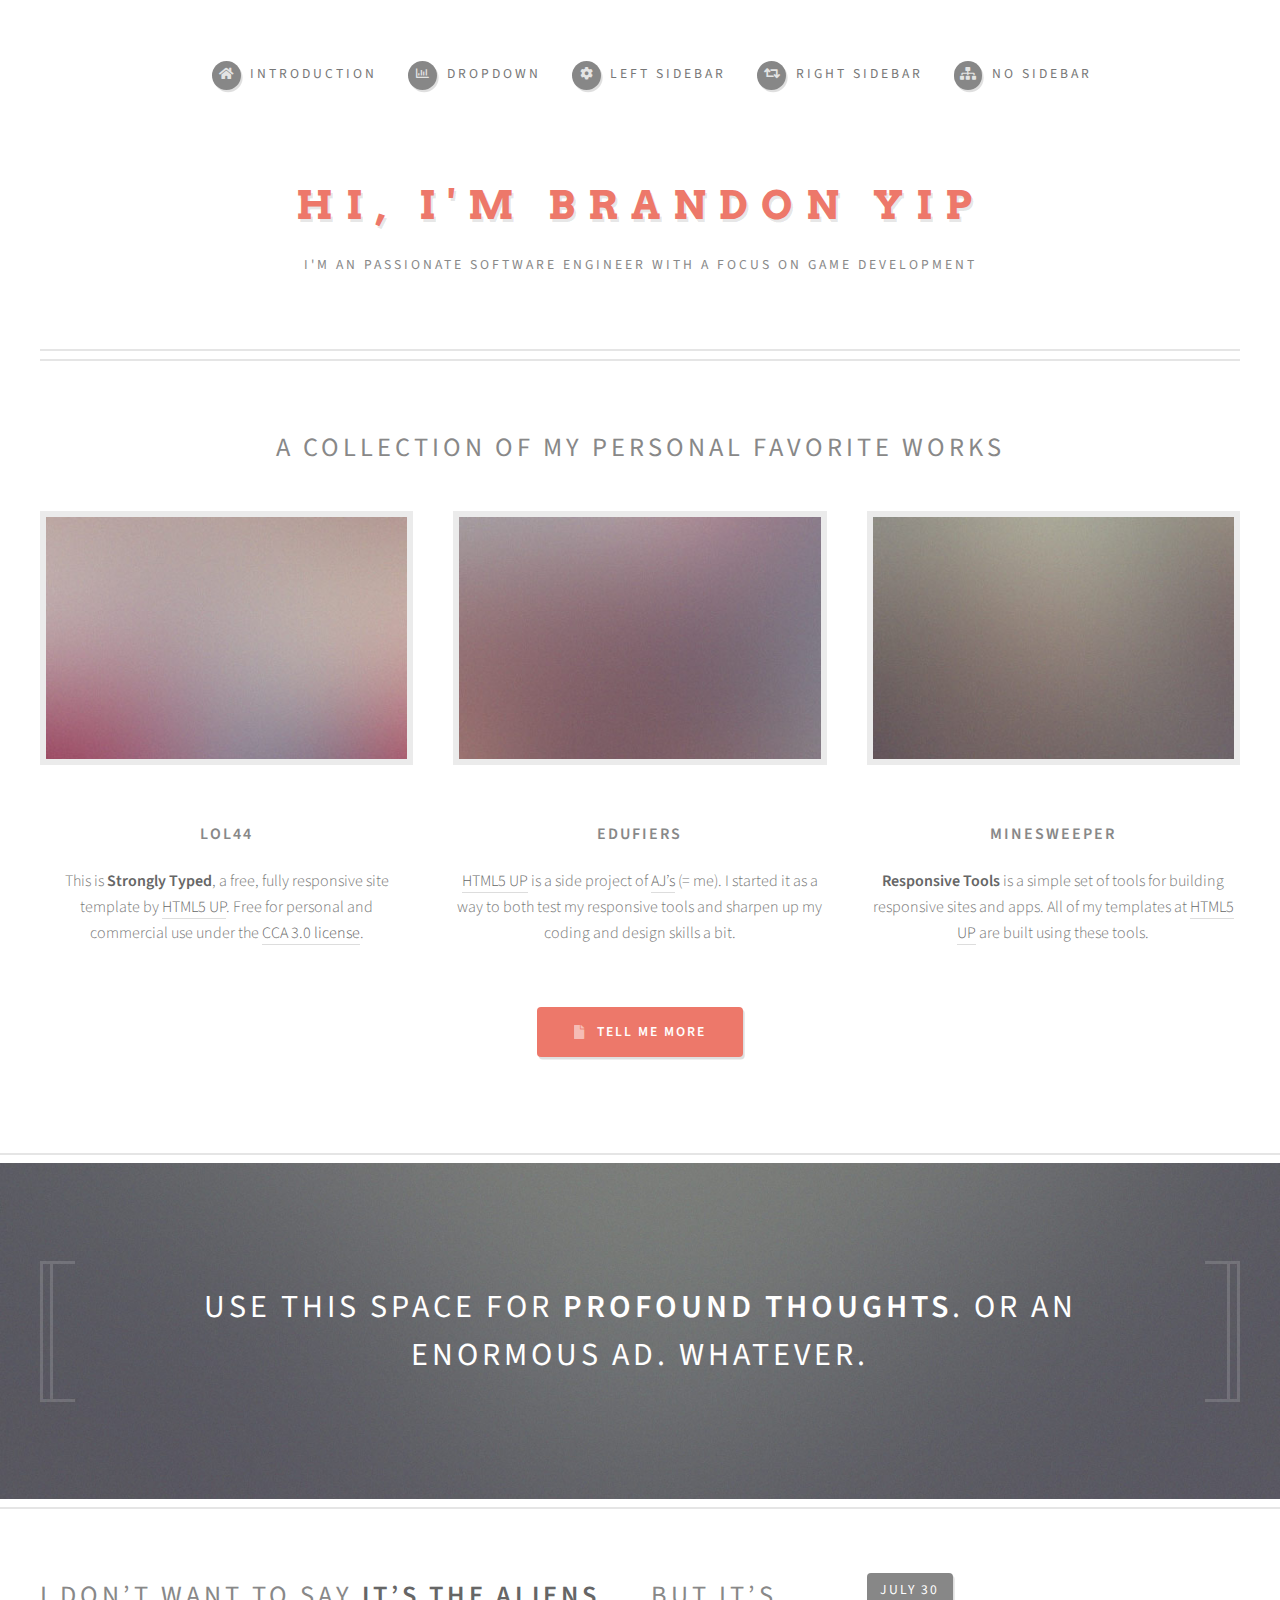
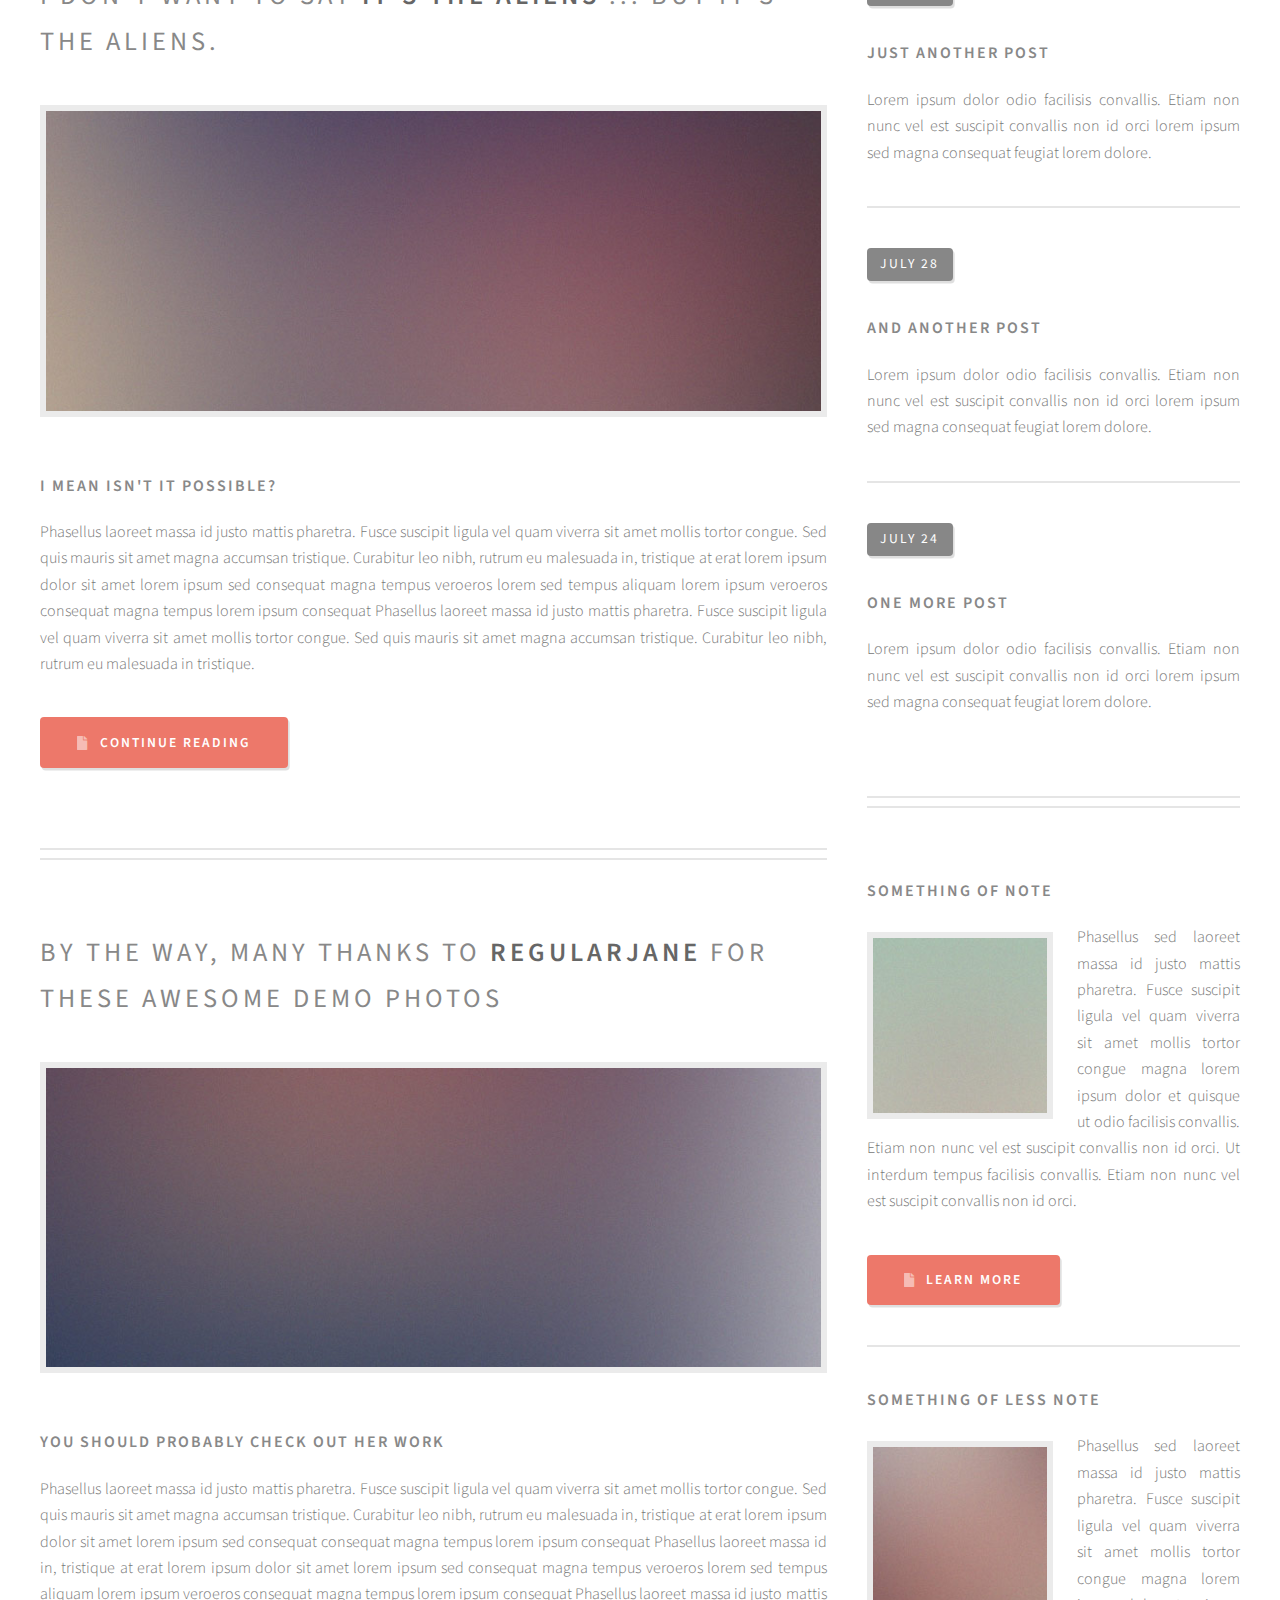
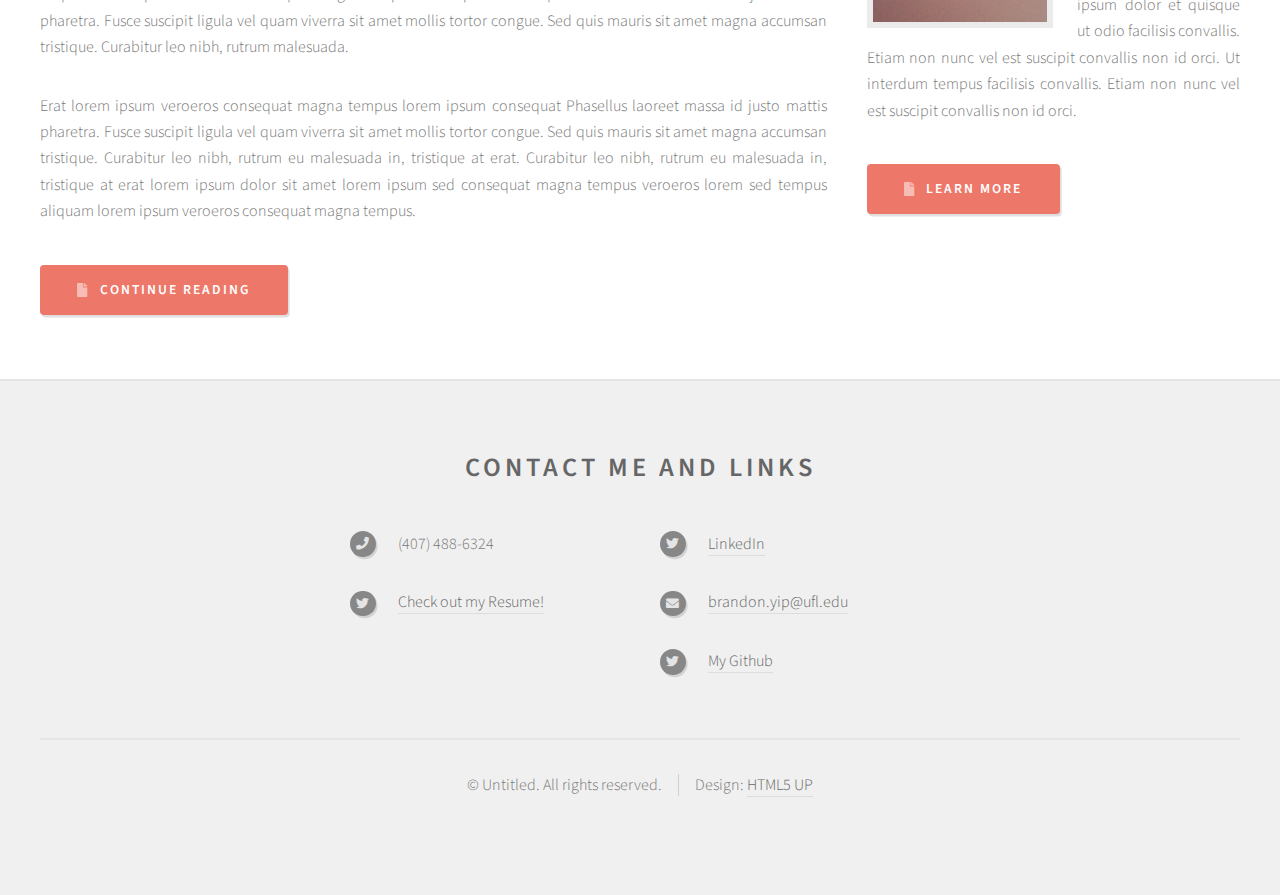
==== index.html @ b0400ced "Add files via upload" ====
<!DOCTYPE HTML>
<!--
	Strongly Typed by HTML5 UP
	html5up.net | @ajlkn
	Free for personal and commercial use under the CCA 3.0 license (html5up.net/license)
-->
<html>
	<head>
		<title>Brandon Yip Portfolio</title>
		<meta charset="utf-8" />
		<meta name="viewport" content="width=device-width, initial-scale=1, user-scalable=no" />
		<link rel="stylesheet" href="assets/css/main.css" />
	</head>
	<body class="homepage is-preload">
		<div id="page-wrapper">

			<!-- Header -->
				<section id="header">
					<div class="container">

						<!-- Logo -->
							<h1 id="logo"><a href="index.html">HI, I'm Brandon YIP</a></h1>
							<p>I'm an passionate software engineer with a focus on game development</p>

						<!-- Nav -->
							<nav id="nav">
								<ul>
									<li><a class="icon solid fa-home" href="index.html"><span>Introduction</span></a></li>
									<li>
										<a href="#" class="icon fa-chart-bar"><span>Dropdown</span></a>
										<ul>
											<li><a href="#">Lorem ipsum dolor</a></li>
											<li><a href="#">Magna phasellus</a></li>
											<li><a href="#">Etiam dolore nisl</a></li>
											<li>
												<a href="#">Phasellus consequat</a>
												<ul>
													<li><a href="#">Magna phasellus</a></li>
													<li><a href="#">Etiam dolore nisl</a></li>
													<li><a href="#">Phasellus consequat</a></li>
												</ul>
											</li>
											<li><a href="#">Veroeros feugiat</a></li>
										</ul>
									</li>
									<li><a class="icon solid fa-cog" href="left-sidebar.html"><span>Left Sidebar</span></a></li>
									<li><a class="icon solid fa-retweet" href="right-sidebar.html"><span>Right Sidebar</span></a></li>
									<li><a class="icon solid fa-sitemap" href="no-sidebar.html"><span>No Sidebar</span></a></li>
								</ul>
							</nav>

					</div>
				</section>

			<!-- Features -->
				<section id="features">
					<div class="container">
						<header>
							<h2>A collection of my personal favorite works</h2>
						</header>
						<div class="row aln-center">
							<div class="col-4 col-6-medium col-12-small">

								<!-- Feature -->
									<section>
										<a href="#" class="image featured"><img src="images/pic01.jpg" alt="" /></a>
										<header>
											<h3>LOL44</h3>
										</header>
										<p>This is <strong>Strongly Typed</strong>, a free, fully responsive site template
										by <a href="http://html5up.net">HTML5 UP</a>. Free for personal and commercial use under the
										<a href="http://html5up.net/license">CCA 3.0 license</a>.</p>
									</section>

							</div>
							<div class="col-4 col-6-medium col-12-small">

								<!-- Feature -->
									<section>
										<a href="#" class="image featured"><img src="images/pic02.jpg" alt="" /></a>
										<header>
											<h3>Edufiers</h3>
										</header>
										<p><a href="http://html5up.net">HTML5 UP</a> is a side project of <a href="http://twitter.com/ajlkn">AJ’s</a> (= me).
										I started it as a way to both test my responsive tools and sharpen up my coding
										and design skills a bit.</p>
									</section>

							</div>
							<div class="col-4 col-6-medium col-12-small">

								<!-- Feature -->
									<section>
										<a href="#" class="image featured"><img src="images/pic03.jpg" alt="" /></a>
										<header>
											<h3>Minesweeper</h3>
										</header>
										<p><strong>Responsive Tools</strong> is a simple set of tools for building responsive
										sites and apps. All of my templates at <a href="http://html5up.net">HTML5 UP</a> are built using these tools.</p>
									</section>

							</div>
							<div class="col-12">
								<ul class="actions">
									<li><a href="#" class="button icon solid fa-file">Tell Me More</a></li>
								</ul>
							</div>
						</div>
					</div>
				</section>

			<!-- Banner -->
				<section id="banner">
					<div class="container">
						<p>Use this space for <strong>profound thoughts</strong>.<br />
						Or an enormous ad. Whatever.</p>
					</div>
				</section>

			<!-- Main -->
				<section id="main">
					<div class="container">
						<div class="row">

							<!-- Content -->
								<div id="content" class="col-8 col-12-medium">

									<!-- Post -->
										<article class="box post">
											<header>
												<h2><a href="#">I don’t want to say <strong>it’s the aliens</strong> ...<br />
												but it’s the aliens.</a></h2>
											</header>
											<a href="#" class="image featured"><img src="images/pic04.jpg" alt="" /></a>
											<h3>I mean isn't it possible?</h3>
											<p>Phasellus laoreet massa id justo mattis pharetra. Fusce suscipit
											ligula vel quam viverra sit amet mollis tortor congue. Sed quis mauris
											sit amet magna accumsan tristique. Curabitur leo nibh, rutrum eu malesuada
											in, tristique at erat lorem ipsum dolor sit amet lorem ipsum sed consequat
											magna tempus veroeros lorem sed tempus aliquam lorem ipsum veroeros
											consequat magna tempus lorem ipsum consequat Phasellus laoreet massa id
											justo mattis pharetra. Fusce suscipit ligula vel quam viverra sit amet
											mollis tortor congue. Sed quis mauris sit amet magna accumsan tristique.
											Curabitur leo nibh, rutrum eu malesuada in tristique.</p>
											<ul class="actions">
												<li><a href="#" class="button icon solid fa-file">Continue Reading</a></li>
											</ul>
										</article>

									<!-- Post -->
										<article class="box post">
											<header>
												<h2><a href="#">By the way, many thanks to <strong>regularjane</strong>
												for these awesome demo photos</a></h2>
											</header>
											<a href="#" class="image featured"><img src="images/pic05.jpg" alt="" /></a>
											<h3>You should probably check out her work</h3>
											<p>Phasellus laoreet massa id justo mattis pharetra. Fusce suscipit
											ligula vel quam viverra sit amet mollis tortor congue. Sed quis mauris
											sit amet magna accumsan tristique. Curabitur leo nibh, rutrum eu malesuada
											in, tristique at erat lorem ipsum dolor sit amet lorem ipsum sed consequat
											consequat magna tempus lorem ipsum consequat Phasellus laoreet massa id
											in, tristique at erat lorem ipsum dolor sit amet lorem ipsum sed consequat
											magna tempus veroeros lorem sed tempus aliquam lorem ipsum veroeros
											consequat magna tempus lorem ipsum consequat Phasellus laoreet massa id
											justo mattis pharetra. Fusce suscipit ligula vel quam viverra sit amet
											mollis tortor congue. Sed quis mauris sit amet magna accumsan tristique.
											Curabitur leo nibh, rutrum malesuada.</p>
											<p>Erat lorem ipsum veroeros consequat magna tempus lorem ipsum consequat
											Phasellus laoreet massa id justo mattis pharetra. Fusce suscipit ligula
											vel quam viverra sit amet mollis tortor congue. Sed quis mauris sit amet
											magna accumsan tristique. Curabitur leo nibh, rutrum eu malesuada in,
											tristique at erat. Curabitur leo nibh, rutrum eu malesuada in, tristique
											at erat lorem ipsum dolor sit amet lorem ipsum sed consequat magna
											tempus veroeros lorem sed tempus aliquam lorem ipsum veroeros consequat
											magna tempus.</p>
											<ul class="actions">
												<li><a href="#" class="button icon solid fa-file">Continue Reading</a></li>
											</ul>
										</article>

								</div>

							<!-- Sidebar -->
								<div id="sidebar" class="col-4 col-12-medium">

									<!-- Excerpts -->
										<section>
											<ul class="divided">
												<li>

													<!-- Excerpt -->
														<article class="box excerpt">
															<header>
																<span class="date">July 30</span>
																<h3><a href="#">Just another post</a></h3>
															</header>
															<p>Lorem ipsum dolor odio facilisis convallis. Etiam non nunc vel est
															suscipit convallis non id orci lorem ipsum sed magna consequat feugiat lorem dolore.</p>
														</article>

												</li>
												<li>

													<!-- Excerpt -->
														<article class="box excerpt">
															<header>
																<span class="date">July 28</span>
																<h3><a href="#">And another post</a></h3>
															</header>
															<p>Lorem ipsum dolor odio facilisis convallis. Etiam non nunc vel est
															suscipit convallis non id orci lorem ipsum sed magna consequat feugiat lorem dolore.</p>
														</article>

												</li>
												<li>

													<!-- Excerpt -->
														<article class="box excerpt">
															<header>
																<span class="date">July 24</span>
																<h3><a href="#">One more post</a></h3>
															</header>
															<p>Lorem ipsum dolor odio facilisis convallis. Etiam non nunc vel est
															suscipit convallis non id orci lorem ipsum sed magna consequat feugiat lorem dolore.</p>
														</article>

												</li>
											</ul>
										</section>

									<!-- Highlights -->
										<section>
											<ul class="divided">
												<li>

													<!-- Highlight -->
														<article class="box highlight">
															<header>
																<h3><a href="#">Something of note</a></h3>
															</header>
															<a href="#" class="image left"><img src="images/pic06.jpg" alt="" /></a>
															<p>Phasellus sed laoreet massa id justo mattis pharetra. Fusce suscipit ligula vel quam
															viverra sit amet mollis tortor congue magna lorem ipsum dolor et quisque ut odio facilisis
															convallis. Etiam non nunc vel est suscipit convallis non id orci. Ut interdum tempus
															facilisis convallis. Etiam non nunc vel est suscipit convallis non id orci.</p>
															<ul class="actions">
																<li><a href="#" class="button icon solid fa-file">Learn More</a></li>
															</ul>
														</article>

												</li>
												<li>

													<!-- Highlight -->
														<article class="box highlight">
															<header>
																<h3><a href="#">Something of less note</a></h3>
															</header>
															<a href="#" class="image left"><img src="images/pic07.jpg" alt="" /></a>
															<p>Phasellus sed laoreet massa id justo mattis pharetra. Fusce suscipit ligula vel quam
															viverra sit amet mollis tortor congue magna lorem ipsum dolor et quisque ut odio facilisis
															convallis. Etiam non nunc vel est suscipit convallis non id orci. Ut interdum tempus
															facilisis convallis. Etiam non nunc vel est suscipit convallis non id orci.</p>
															<ul class="actions">
																<li><a href="#" class="button icon solid fa-file">Learn More</a></li>
															</ul>
														</article>

												</li>
											</ul>
										</section>

								</div>

						</div>
					</div>
				</section>

			<!-- Footer -->
				<section id="footer">
					<div class="container">
						<header>
							<h2><strong> Contact Me and Links</strong></h2>
						</header>
						
						<div class="row">	
							<div class="col-6 col-12-medium">
								<section>				
									<div class="row">
										<div class="col-6 col-12-small">
											<ul class="icons">
												
												<li class="icon solid fa-phone">
													(407) 488-6324
												</li>
												<li class="icon brands fa-twitter">
													<a href="https://github.com/Brandon-Yip2">Check out my Resume!</a>
												</li>
											</ul>
										</div>
										<div class="col-6 col-12-small">
											<ul class="icons">
												<li class="icon brands fa-twitter">
													<a href="https://www.linkedin.com/in/brandon-yip-b48829103/">LinkedIn</a>
												</li>
												<li class="icon solid fa-envelope">
													<a href="brandon.yip@ufl.edu">brandon.yip@ufl.edu</a>
												</li>
												<li class="icon brands fa-twitter">
													<a href="https://github.com/Brandon-Yip2">My Github</a>
												</li>
											</ul>
										</div>
									</div>
								</section>
							</div>
						</div>
					</div>
					<div id="copyright" class="container">
						<ul class="links">
							<li>&copy; Untitled. All rights reserved.</li><li>Design: <a href="http://html5up.net">HTML5 UP</a></li>
						</ul>
					</div>
				</section>

		</div>

		<!-- Scripts -->
			<script src="assets/js/jquery.min.js"></script>
			<script src="assets/js/jquery.dropotron.min.js"></script>
			<script src="assets/js/browser.min.js"></script>
			<script src="assets/js/breakpoints.min.js"></script>
			<script src="assets/js/util.js"></script>
			<script src="assets/js/main.js"></script>

	</body>
</html>
---- assets/css/main.css ----
@import url("fontawesome-all.min.css");
@import url("https://fonts.googleapis.com/css?family=Source+Sans+Pro:300,400,600|Arvo:700");

/*
	Strongly Typed by HTML5 UP
	html5up.net | @ajlkn
	Free for personal and commercial use under the CCA 3.0 license (html5up.net/license)
*/

html, body, div, span, applet, object,
iframe, h1, h2, h3, h4, h5, h6, p, blockquote,
pre, a, abbr, acronym, address, big, cite,
code, del, dfn, em, img, ins, kbd, q, s, samp,
small, strike, strong, sub, sup, tt, var, b,
u, i, center, dl, dt, dd, ol, ul, li, fieldset,
form, label, legend, table, caption, tbody,
tfoot, thead, tr, th, td, article, aside,
canvas, details, embed, figure, figcaption,
footer, header, hgroup, menu, nav, output, ruby,
section, summary, time, mark, audio, video {
	margin: 0;
	padding: 0;
	border: 0;
	font-size: 100%;
	font: inherit;
	vertical-align: baseline;}

article, aside, details, figcaption, figure,
footer, header, hgroup, menu, nav, section {
	display: block;}

body {
	line-height: 1;
}

ol, ul {
	list-style: none;
}

blockquote, q {
	quotes: none;
}

	blockquote:before, blockquote:after, q:before, q:after {
		content: '';
		content: none;
	}

table {
	border-collapse: collapse;
	border-spacing: 0;
}

body {
	-webkit-text-size-adjust: none;
}

mark {
	background-color: transparent;
	color: inherit;
}

input::-moz-focus-inner {
	border: 0;
	padding: 0;
}

input, select, textarea {
	-moz-appearance: none;
	-webkit-appearance: none;
	-ms-appearance: none;
	appearance: none;
}

/* Basic */

	html {
		box-sizing: border-box;
	}

	*, *:before, *:after {
		box-sizing: inherit;
	}

	body {
		background: #f0f0f0;
	}

		body.is-preload *, body.is-preload *:before, body.is-preload *:after {
			-moz-animation: none !important;
			-webkit-animation: none !important;
			-ms-animation: none !important;
			animation: none !important;
			-moz-transition: none !important;
			-webkit-transition: none !important;
			-ms-transition: none !important;
			transition: none !important;
		}

	body, input, textarea, select {
		font-family: 'Source Sans Pro';
		font-weight: 300;
		color: #777;
		line-height: 1.65em;
		font-size: 15pt;
	}

	h1, h2, h3, h4, h5, h6 {
		font-weight: 600;
		text-transform: uppercase;
		color: #888;
	}

	h1 a, h2 a, h3 a, h4 a, h5 a, h6 a {
		color: inherit;
		text-decoration: none;
		border: 0;
	}

	h2 {
		font-size: 1.65em;
		font-weight: 400;
		letter-spacing: 4px;
		margin: 0 0 1.5em 0;
		line-height: 1.75em;
	}

	h3 {
		font-size: 1em;
		letter-spacing: 2px;
		margin: 0 0 1.25em 0;
	}

	a {
		-moz-transition: color 0.25s ease-in-out, border-bottom-color 0.25s ease-in-out;
		-webkit-transition: color 0.25s ease-in-out, border-bottom-color 0.25s ease-in-out;
		-ms-transition: color 0.25s ease-in-out, border-bottom-color 0.25s ease-in-out;
		transition: color 0.25s ease-in-out, border-bottom-color 0.25s ease-in-out;
		color: #666;
		text-decoration: none;
		border-bottom: solid 1px #ddd;
	}

		a strong {
			-moz-transition: color 0.25s ease-in-out, border-bottom-color 0.25s ease-in-out;
			-webkit-transition: color 0.25s ease-in-out, border-bottom-color 0.25s ease-in-out;
			-ms-transition: color 0.25s ease-in-out, border-bottom-color 0.25s ease-in-out;
			transition: color 0.25s ease-in-out, border-bottom-color 0.25s ease-in-out;
		}

		a:hover {
			color: #ed786a;
			border-bottom-color: rgba(255, 255, 255, 0);
		}

			a:hover strong {
				color: #ed786a;
			}

	strong, b {
		font-weight: 600;
		color: #666;
	}

	em, i {
		font-style: italic;
	}

	sub {
		position: relative;
		top: 0.5em;
		font-size: 0.8em;
	}

	sup {
		position: relative;
		top: -0.5em;
		font-size: 0.8em;
	}

	hr {
		border: 0;
		border-top: solid 1px #ddd;
	}

	blockquote {
		border-left: solid 0.5em #ddd;
		padding: 1em 0 1em 2em;
		font-style: italic;
	}

	p {
		text-align: justify;
		margin-bottom: 2em;
	}

	ul, ol, dl, table, blockquote {
		margin-bottom: 2em;
	}

	br.clear {
		clear: both;
	}

/* Container */

	.container {
		margin: 0 auto;
		max-width: 100%;
		width: 70em;
	}

		@media screen and (max-width: 1680px) {

			.container {
				width: 68em;
			}

		}

		@media screen and (max-width: 1280px) {

			.container {
				width: calc(100% - 80px);
			}

		}

		@media screen and (max-width: 980px) {

			.container {
				width: calc(100% - 100px);
			}

		}

		@media screen and (max-width: 736px) {

			.container {
				width: calc(100% - 40px);
			}

		}

/* Row */

	.row {
		display: flex;
		flex-wrap: wrap;
		box-sizing: border-box;
		align-items: stretch;
		
	}

		.row > * {
			box-sizing: border-box;
		}

		.row.gtr-uniform > * > :last-child {
			margin-bottom: 0;
		}

		.row.aln-left {
			justify-content: flex-start;
		}

		.row.aln-center {
			justify-content: center;
		}

		.row.aln-right {
			justify-content: flex-end;
		}

		.row.aln-top {
			align-items: flex-start;
		}

		.row.aln-middle {
			align-items: center;
		}

		.row.aln-bottom {
			align-items: flex-end;
		}

		.row > .imp {
			order: -1;
		}

		.row > .col-1 {
			width: 8.33333%;
		}

		.row > .off-1 {
			margin-left: 8.33333%;
		}

		.row > .col-2 {
			width: 16.66667%;
		}

		.row > .off-2 {
			margin-left: 16.66667%;
		}

		.row > .col-3 {
			width: 25%;
		}

		.row > .off-3 {
			margin-left: 25%;
		}

		.row > .col-4 {
			width: 33.33333%;
		}

		.row > .off-4 {
			margin-left: 33.33333%;
		}

		.row > .col-5 {
			width: 41.66667%;
		}

		.row > .off-5 {
			margin-left: 41.66667%;
		}

		.row > .col-6 {
			width: 50%;
			margin: 0 auto;
		}

		.row > .off-6 {
			margin-left: 50%;
		}

		.row > .col-7 {
			width: 58.33333%;
		}

		.row > .off-7 {
			margin-left: 58.33333%;
		}

		.row > .col-8 {
			width: 66.66667%;
		}

		.row > .off-8 {
			margin-left: 66.66667%;
		}

		.row > .col-9 {
			width: 75%;
		}

		.row > .off-9 {
			margin-left: 75%;
		}

		.row > .col-10 {
			width: 83.33333%;
		}

		.row > .off-10 {
			margin-left: 83.33333%;
		}

		.row > .col-11 {
			width: 91.66667%;
		}

		.row > .off-11 {
			margin-left: 91.66667%;
		}

		.row > .col-12 {
			width: 100%;
		}

		.row > .off-12 {
			margin-left: 100%;
		}

		.row.gtr-0 {
			margin-top: 0px;
			margin-left: 0px;
		}

			.row.gtr-0 > * {
				padding: 0px 0 0 0px;
			}

			.row.gtr-0.gtr-uniform {
				margin-top: 0px;
			}

				.row.gtr-0.gtr-uniform > * {
					padding-top: 0px;
				}

		.row.gtr-25 {
			margin-top: -12.5px;
			margin-left: -12.5px;
		}

			.row.gtr-25 > * {
				padding: 12.5px 0 0 12.5px;
			}

			.row.gtr-25.gtr-uniform {
				margin-top: -12.5px;
			}

				.row.gtr-25.gtr-uniform > * {
					padding-top: 12.5px;
				}

		.row.gtr-50 {
			margin-top: -25px;
			margin-left: -25px;
		}

			.row.gtr-50 > * {
				padding: 25px 0 0 25px;
			}

			.row.gtr-50.gtr-uniform {
				margin-top: -25px;
			}

				.row.gtr-50.gtr-uniform > * {
					padding-top: 25px;
				}

		.row {
			margin-top: -50px;
			margin-left: -50px;
		}

			.row > * {
				padding: 50px 0 0 50px;
			}

			.row.gtr-uniform {
				margin-top: -50px;
			}

				.row.gtr-uniform > * {
					padding-top: 50px;
				}

		.row.gtr-150 {
			margin-top: -75px;
			margin-left: -75px;
		}

			.row.gtr-150 > * {
				padding: 75px 0 0 75px;
			}

			.row.gtr-150.gtr-uniform {
				margin-top: -75px;
			}

				.row.gtr-150.gtr-uniform > * {
					padding-top: 75px;
				}

		.row.gtr-200 {
			margin-top: -100px;
			margin-left: -100px;
		}

			.row.gtr-200 > * {
				padding: 100px 0 0 100px;
			}

			.row.gtr-200.gtr-uniform {
				margin-top: -100px;
			}

				.row.gtr-200.gtr-uniform > * {
					padding-top: 100px;
				}

		@media screen and (max-width: 1680px) {

			.row {
				display: flex;
				flex-wrap: wrap;
				box-sizing: border-box;
				align-items: stretch;
			}

				.row > * {
					box-sizing: border-box;
				}

				.row.gtr-uniform > * > :last-child {
					margin-bottom: 0;
				}

				.row.aln-left {
					justify-content: flex-start;
				}

				.row.aln-center {
					justify-content: center;
				}

				.row.aln-right {
					justify-content: flex-end;
				}

				.row.aln-top {
					align-items: flex-start;
				}

				.row.aln-middle {
					align-items: center;
				}

				.row.aln-bottom {
					align-items: flex-end;
				}

				.row > .imp-xlarge {
					order: -1;
				}

				.row > .col-1-xlarge {
					width: 8.33333%;
				}

				.row > .off-1-xlarge {
					margin-left: 8.33333%;
				}

				.row > .col-2-xlarge {
					width: 16.66667%;
				}

				.row > .off-2-xlarge {
					margin-left: 16.66667%;
				}

				.row > .col-3-xlarge {
					width: 25%;
				}

				.row > .off-3-xlarge {
					margin-left: 25%;
				}

				.row > .col-4-xlarge {
					width: 33.33333%;
				}

				.row > .off-4-xlarge {
					margin-left: 33.33333%;
				}

				.row > .col-5-xlarge {
					width: 41.66667%;
				}

				.row > .off-5-xlarge {
					margin-left: 41.66667%;
				}

				.row > .col-6-xlarge {
					width: 50%;
				}

				.row > .off-6-xlarge {
					margin-left: 50%;
				}

				.row > .col-7-xlarge {
					width: 58.33333%;
				}

				.row > .off-7-xlarge {
					margin-left: 58.33333%;
				}

				.row > .col-8-xlarge {
					width: 66.66667%;
				}

				.row > .off-8-xlarge {
					margin-left: 66.66667%;
				}

				.row > .col-9-xlarge {
					width: 75%;
				}

				.row > .off-9-xlarge {
					margin-left: 75%;
				}

				.row > .col-10-xlarge {
					width: 83.33333%;
				}

				.row > .off-10-xlarge {
					margin-left: 83.33333%;
				}

				.row > .col-11-xlarge {
					width: 91.66667%;
				}

				.row > .off-11-xlarge {
					margin-left: 91.66667%;
				}

				.row > .col-12-xlarge {
					width: 100%;
				}

				.row > .off-12-xlarge {
					margin-left: 100%;
				}

				.row.gtr-0 {
					margin-top: 0px;
					margin-left: 0px;
				}

					.row.gtr-0 > * {
						padding: 0px 0 0 0px;
					}

					.row.gtr-0.gtr-uniform {
						margin-top: 0px;
					}

						.row.gtr-0.gtr-uniform > * {
							padding-top: 0px;
						}

				.row.gtr-25 {
					margin-top: -12.5px;
					margin-left: -12.5px;
				}

					.row.gtr-25 > * {
						padding: 12.5px 0 0 12.5px;
					}

					.row.gtr-25.gtr-uniform {
						margin-top: -12.5px;
					}

						.row.gtr-25.gtr-uniform > * {
							padding-top: 12.5px;
						}

				.row.gtr-50 {
					margin-top: -25px;
					margin-left: -25px;
				}

					.row.gtr-50 > * {
						padding: 25px 0 0 25px;
					}

					.row.gtr-50.gtr-uniform {
						margin-top: -25px;
					}

						.row.gtr-50.gtr-uniform > * {
							padding-top: 25px;
						}

				.row {
					margin-top: -50px;
					margin-left: -50px;
				}

					.row > * {
						padding: 50px 0 0 50px;
					}

					.row.gtr-uniform {
						margin-top: -50px;
					}

						.row.gtr-uniform > * {
							padding-top: 50px;
						}

				.row.gtr-150 {
					margin-top: -75px;
					margin-left: -75px;
				}

					.row.gtr-150 > * {
						padding: 75px 0 0 75px;
					}

					.row.gtr-150.gtr-uniform {
						margin-top: -75px;
					}

						.row.gtr-150.gtr-uniform > * {
							padding-top: 75px;
						}

				.row.gtr-200 {
					margin-top: -100px;
					margin-left: -100px;
				}

					.row.gtr-200 > * {
						padding: 100px 0 0 100px;
					}

					.row.gtr-200.gtr-uniform {
						margin-top: -100px;
					}

						.row.gtr-200.gtr-uniform > * {
							padding-top: 100px;
						}

		}

		@media screen and (max-width: 1280px) {

			.row {
				display: flex;
				flex-wrap: wrap;
				box-sizing: border-box;
				align-items: stretch;
			}

				.row > * {
					box-sizing: border-box;
				}

				.row.gtr-uniform > * > :last-child {
					margin-bottom: 0;
				}

				.row.aln-left {
					justify-content: flex-start;
				}

				.row.aln-center {
					justify-content: center;
				}

				.row.aln-right {
					justify-content: flex-end;
				}

				.row.aln-top {
					align-items: flex-start;
				}

				.row.aln-middle {
					align-items: center;
				}

				.row.aln-bottom {
					align-items: flex-end;
				}

				.row > .imp-large {
					order: -1;
				}

				.row > .col-1-large {
					width: 8.33333%;
				}

				.row > .off-1-large {
					margin-left: 8.33333%;
				}

				.row > .col-2-large {
					width: 16.66667%;
				}

				.row > .off-2-large {
					margin-left: 16.66667%;
				}

				.row > .col-3-large {
					width: 25%;
				}

				.row > .off-3-large {
					margin-left: 25%;
				}

				.row > .col-4-large {
					width: 33.33333%;
				}

				.row > .off-4-large {
					margin-left: 33.33333%;
				}

				.row > .col-5-large {
					width: 41.66667%;
				}

				.row > .off-5-large {
					margin-left: 41.66667%;
				}

				.row > .col-6-large {
					width: 50%;
				}

				.row > .off-6-large {
					margin-left: 50%;
				}

				.row > .col-7-large {
					width: 58.33333%;
				}

				.row > .off-7-large {
					margin-left: 58.33333%;
				}

				.row > .col-8-large {
					width: 66.66667%;
				}

				.row > .off-8-large {
					margin-left: 66.66667%;
				}

				.row > .col-9-large {
					width: 75%;
				}

				.row > .off-9-large {
					margin-left: 75%;
				}

				.row > .col-10-large {
					width: 83.33333%;
				}

				.row > .off-10-large {
					margin-left: 83.33333%;
				}

				.row > .col-11-large {
					width: 91.66667%;
				}

				.row > .off-11-large {
					margin-left: 91.66667%;
				}

				.row > .col-12-large {
					width: 100%;
				}

				.row > .off-12-large {
					margin-left: 100%;
				}

				.row.gtr-0 {
					margin-top: 0px;
					margin-left: 0px;
				}

					.row.gtr-0 > * {
						padding: 0px 0 0 0px;
					}

					.row.gtr-0.gtr-uniform {
						margin-top: 0px;
					}

						.row.gtr-0.gtr-uniform > * {
							padding-top: 0px;
						}

				.row.gtr-25 {
					margin-top: -10px;
					margin-left: -10px;
				}

					.row.gtr-25 > * {
						padding: 10px 0 0 10px;
					}

					.row.gtr-25.gtr-uniform {
						margin-top: -10px;
					}

						.row.gtr-25.gtr-uniform > * {
							padding-top: 10px;
						}

				.row.gtr-50 {
					margin-top: -20px;
					margin-left: -20px;
				}

					.row.gtr-50 > * {
						padding: 20px 0 0 20px;
					}

					.row.gtr-50.gtr-uniform {
						margin-top: -20px;
					}

						.row.gtr-50.gtr-uniform > * {
							padding-top: 20px;
						}

				.row {
					margin-top: -40px;
					margin-left: -40px;
				}

					.row > * {
						padding: 40px 0 0 40px;
					}

					.row.gtr-uniform {
						margin-top: -40px;
					}

						.row.gtr-uniform > * {
							padding-top: 40px;
						}

				.row.gtr-150 {
					margin-top: -60px;
					margin-left: -60px;
				}

					.row.gtr-150 > * {
						padding: 60px 0 0 60px;
					}

					.row.gtr-150.gtr-uniform {
						margin-top: -60px;
					}

						.row.gtr-150.gtr-uniform > * {
							padding-top: 60px;
						}

				.row.gtr-200 {
					margin-top: -80px;
					margin-left: -80px;
				}

					.row.gtr-200 > * {
						padding: 80px 0 0 80px;
					}

					.row.gtr-200.gtr-uniform {
						margin-top: -80px;
					}

						.row.gtr-200.gtr-uniform > * {
							padding-top: 80px;
						}

		}

		@media screen and (max-width: 980px) {

			.row {
				display: flex;
				flex-wrap: wrap;
				box-sizing: border-box;
				align-items: stretch;
			}

				.row > * {
					box-sizing: border-box;
				}

				.row.gtr-uniform > * > :last-child {
					margin-bottom: 0;
				}

				.row.aln-left {
					justify-content: flex-start;
				}

				.row.aln-center {
					justify-content: center;
				}

				.row.aln-right {
					justify-content: flex-end;
				}

				.row.aln-top {
					align-items: flex-start;
				}

				.row.aln-middle {
					align-items: center;
				}

				.row.aln-bottom {
					align-items: flex-end;
				}

				.row > .imp-medium {
					order: -1;
				}

				.row > .col-1-medium {
					width: 8.33333%;
				}

				.row > .off-1-medium {
					margin-left: 8.33333%;
				}

				.row > .col-2-medium {
					width: 16.66667%;
				}

				.row > .off-2-medium {
					margin-left: 16.66667%;
				}

				.row > .col-3-medium {
					width: 25%;
				}

				.row > .off-3-medium {
					margin-left: 25%;
				}

				.row > .col-4-medium {
					width: 33.33333%;
				}

				.row > .off-4-medium {
					margin-left: 33.33333%;
				}

				.row > .col-5-medium {
					width: 41.66667%;
				}

				.row > .off-5-medium {
					margin-left: 41.66667%;
				}

				.row > .col-6-medium {
					width: 50%;
				}

				.row > .off-6-medium {
					margin-left: 50%;
				}

				.row > .col-7-medium {
					width: 58.33333%;
				}

				.row > .off-7-medium {
					margin-left: 58.33333%;
				}

				.row > .col-8-medium {
					width: 66.66667%;
				}

				.row > .off-8-medium {
					margin-left: 66.66667%;
				}

				.row > .col-9-medium {
					width: 75%;
				}

				.row > .off-9-medium {
					margin-left: 75%;
				}

				.row > .col-10-medium {
					width: 83.33333%;
				}

				.row > .off-10-medium {
					margin-left: 83.33333%;
				}

				.row > .col-11-medium {
					width: 91.66667%;
				}

				.row > .off-11-medium {
					margin-left: 91.66667%;
				}

				.row > .col-12-medium {
					width: 100%;
					margin: 0 auto;
				}

				.row > .off-12-medium {
					margin-left: 100%;
				}

				.row.gtr-0 {
					margin-top: 0px;
					margin-left: 0px;
				}

					.row.gtr-0 > * {
						padding: 0px 0 0 0px;
					}

					.row.gtr-0.gtr-uniform {
						margin-top: 0px;
					}

						.row.gtr-0.gtr-uniform > * {
							padding-top: 0px;
						}

				.row.gtr-25 {
					margin-top: -12.5px;
					margin-left: -12.5px;
				}

					.row.gtr-25 > * {
						padding: 12.5px 0 0 12.5px;
					}

					.row.gtr-25.gtr-uniform {
						margin-top: -12.5px;
					}

						.row.gtr-25.gtr-uniform > * {
							padding-top: 12.5px;
						}

				.row.gtr-50 {
					margin-top: -25px;
					margin-left: -25px;
				}

					.row.gtr-50 > * {
						padding: 25px 0 0 25px;
					}

					.row.gtr-50.gtr-uniform {
						margin-top: -25px;
					}

						.row.gtr-50.gtr-uniform > * {
							padding-top: 25px;
						}

				.row {
					margin-top: -50px;
					margin-left: -50px;
				}

					.row > * {
						padding: 50px 0 0 50px;
					}

					.row.gtr-uniform {
						margin-top: -50px;
					}

						.row.gtr-uniform > * {
							padding-top: 50px;
						}

				.row.gtr-150 {
					margin-top: -75px;
					margin-left: -75px;
				}

					.row.gtr-150 > * {
						padding: 75px 0 0 75px;
					}

					.row.gtr-150.gtr-uniform {
						margin-top: -75px;
					}

						.row.gtr-150.gtr-uniform > * {
							padding-top: 75px;
						}

				.row.gtr-200 {
					margin-top: -100px;
					margin-left: -100px;
				}

					.row.gtr-200 > * {
						padding: 100px 0 0 100px;
					}

					.row.gtr-200.gtr-uniform {
						margin-top: -100px;
					}

						.row.gtr-200.gtr-uniform > * {
							padding-top: 100px;
						}

		}

		@media screen and (max-width: 736px) {

			.row {
				display: flex;
				flex-wrap: wrap;
				box-sizing: border-box;
				align-items: stretch;
			}

				.row > * {
					box-sizing: border-box;
				}

				.row.gtr-uniform > * > :last-child {
					margin-bottom: 0;
				}

				.row.aln-left {
					justify-content: flex-start;
				}

				.row.aln-center {
					justify-content: center;
				}

				.row.aln-right {
					justify-content: flex-end;
				}

				.row.aln-top {
					align-items: flex-start;
				}

				.row.aln-middle {
					align-items: center;
				}

				.row.aln-bottom {
					align-items: flex-end;
				}

				.row > .imp-small {
					order: -1;
				}

				.row > .col-1-small {
					width: 8.33333%;
				}

				.row > .off-1-small {
					margin-left: 8.33333%;
				}

				.row > .col-2-small {
					width: 16.66667%;
				}

				.row > .off-2-small {
					margin-left: 16.66667%;
				}

				.row > .col-3-small {
					width: 25%;
				}

				.row > .off-3-small {
					margin-left: 25%;
				}

				.row > .col-4-small {
					width: 33.33333%;
				}

				.row > .off-4-small {
					margin-left: 33.33333%;
				}

				.row > .col-5-small {
					width: 41.66667%;
				}

				.row > .off-5-small {
					margin-left: 41.66667%;
				}

				.row > .col-6-small {
					width: 50%;
				}

				.row > .off-6-small {
					margin-left: 50%;
				}

				.row > .col-7-small {
					width: 58.33333%;
				}

				.row > .off-7-small {
					margin-left: 58.33333%;
				}

				.row > .col-8-small {
					width: 66.66667%;
				}

				.row > .off-8-small {
					margin-left: 66.66667%;
				}

				.row > .col-9-small {
					width: 75%;
				}

				.row > .off-9-small {
					margin-left: 75%;
				}

				.row > .col-10-small {
					width: 83.33333%;
				}

				.row > .off-10-small {
					margin-left: 83.33333%;
				}

				.row > .col-11-small {
					width: 91.66667%;
				}

				.row > .off-11-small {
					margin-left: 91.66667%;
				}

				.row > .col-12-small {
					width: 100%;
				}

				.row > .off-12-small {
					margin-left: 100%;
				}

				.row.gtr-0 {
					margin-top: 0px;
					margin-left: 0px;
				}

					.row.gtr-0 > * {
						padding: 0px 0 0 0px;
					}

					.row.gtr-0.gtr-uniform {
						margin-top: 0px;
					}

						.row.gtr-0.gtr-uniform > * {
							padding-top: 0px;
						}

				.row.gtr-25 {
					margin-top: -7.5px;
					margin-left: -7.5px;
				}

					.row.gtr-25 > * {
						padding: 7.5px 0 0 7.5px;
					}

					.row.gtr-25.gtr-uniform {
						margin-top: -7.5px;
					}

						.row.gtr-25.gtr-uniform > * {
							padding-top: 7.5px;
						}

				.row.gtr-50 {
					margin-top: -15px;
					margin-left: -15px;
				}

					.row.gtr-50 > * {
						padding: 15px 0 0 15px;
					}

					.row.gtr-50.gtr-uniform {
						margin-top: -15px;
					}

						.row.gtr-50.gtr-uniform > * {
							padding-top: 15px;
						}

				.row {
					margin-top: -30px;
					margin-left: -30px;
				}

					.row > * {
						padding: 30px 0 0 30px;
					}

					.row.gtr-uniform {
						margin-top: -30px;
					}

						.row.gtr-uniform > * {
							padding-top: 30px;
						}

				.row.gtr-150 {
					margin-top: -45px;
					margin-left: -45px;
				}

					.row.gtr-150 > * {
						padding: 45px 0 0 45px;
					}

					.row.gtr-150.gtr-uniform {
						margin-top: -45px;
					}

						.row.gtr-150.gtr-uniform > * {
							padding-top: 45px;
						}

				.row.gtr-200 {
					margin-top: -60px;
					margin-left: -60px;
				}

					.row.gtr-200 > * {
						padding: 60px 0 0 60px;
					}

					.row.gtr-200.gtr-uniform {
						margin-top: -60px;
					}

						.row.gtr-200.gtr-uniform > * {
							padding-top: 60px;
						}

		}

/* Sections/Article */

	section, article {
		margin-bottom: 3em;
	}

	section > :last-child,
	article > :last-child,
	section:last-child,
	article:last-child {
		margin-bottom: 0;
	}

/* Image */

	.image {
		-moz-transition: opacity 0.25s ease-in-out;
		-webkit-transition: opacity 0.25s ease-in-out;
		-ms-transition: opacity 0.25s ease-in-out;
		transition: opacity 0.25s ease-in-out;
		display: inline-block;
		border: solid 6px #ebebeb !important;
	}

		.image:hover {
			opacity: 0.9;
		}

		.image img {
			display: block;
			width: 100%;
		}

		.image.fit {
			display: block;
			width: 100%;
		}

		.image.featured {
			display: block;
			width: 100%;
			margin: 0 0 3.5em 0;
		}

		.image.left {
			float: left;
			margin: 0 1.5em 1.5em 0;
			position: relative;
			top: 0.5em;
		}

		.image.centered {
			display: block;
			margin: 0 0 2em 0;
		}

			.image.centered img {
				margin: 0 auto;
				width: auto;
			}

/* List */

	ul {
		list-style: disc;
		padding-left: 1em;
	}

		ul li {
			padding-left: 0.5em;
			margin: 0.75em 0 0.75em 0;
		}

			ul li:first-child {
				margin-top: 0;
			}

	ol {
		list-style: decimal;
		padding-left: 1em;
	}

		ol li {
			padding-left: 0.5em;
			margin: 0.75em 0 0.75em 0;
		}

			ol li:first-child {
				margin-top: 0;
			}

/* Links */

	ul.links {
		list-style: none;
		padding-left: 0;
	}

		ul.links li {
			display: inline;
			border-left: solid 1px #d0d0d0;
			padding-left: 1em;
			margin: 0 0 0 1em;
		}

			ul.links li:first-child {
				margin-left: 0;
				padding-left: 0;
				border-left: 0;
			}

/* Actions */

	ul.actions {
		margin-top: 2.5em;
		clear: both;
		list-style: none;
		padding-left: 0;
	}

		ul.actions li {
			padding-left: 0;
			display: inline-block;
			margin: 0 0 0 1em;
		}

			ul.actions li:first-child {
				margin-left: 0;
			}

/* Divided */

	ul.divided {
		list-style: none;
		padding-left: 0;
	}

		ul.divided li {
			border-top: solid 2px #e5e5e5;
			padding-left: 0;
			margin: 2.5em 0 0 0;
			padding: 2.5em 0 0 0;
		}

			ul.divided li:first-child {
				border-top: 0;
				margin-top: 0;
				padding-top: 0;
			}

/* Icons */

	ul.icons {
		list-style: none;
		padding-left: 0;
	}

		ul.icons > li {
			position: relative;
			padding: 2em 0 0 3em;
			margin: 0;
		}

			ul.icons > li:before {
				position: absolute;
				left: 0;
				top: 2.6em;
				display: block;
				font-size: 0.8em;
				background: #878787;
				color: #e4e4e4;
				width: 2em;
				height: 2em;
				border-radius: 2em;
				line-height: 2em;
				text-align: center;
				box-shadow: 0.125em 0.175em 0 0 rgba(0, 0, 0, 0.125);
			}

			ul.icons > li:first-child {
				padding-top: 0;
			}

				ul.icons > li:first-child:before {
					top: 0;
				}

/* Form */

	form label {
		font-weight: 600;
		text-transform: uppercase;
		color: #888;
		display: block;
		margin: 0 0 1em 0;
	}

	form input[type="text"],
	form input[type="email"],
	form input[type="password"],
	form select,
	form textarea {
		-moz-transition: background-color 0.25s ease-in-out;
		-webkit-transition: background-color 0.25s ease-in-out;
		-ms-transition: background-color 0.25s ease-in-out;
		transition: background-color 0.25s ease-in-out;
		-webkit-appearance: none;
		display: block;
		border: 0;
		background: #e8e8e8;
		width: 100%;
		box-shadow: inset 2px 2px 0px 0px rgba(0, 0, 0, 0.1);
		border-radius: 4px;
		line-height: 1.25em;
		padding: 0.75em 1em 0.75em 1em;
	}

		form input[type="text"]:focus,
		form input[type="email"]:focus,
		form input[type="password"]:focus,
		form select:focus,
		form textarea:focus {
			background: #f0f0f0;
		}

	form textarea {
		min-height: 11em;
	}

	form ::-webkit-input-placeholder {
		color: #555 !important;
		line-height: 1.35em;
	}

	form :-moz-placeholder {
		color: #555 !important;
	}

	form ::-moz-placeholder {
		color: #555 !important;
	}

	form :-ms-input-placeholder {
		color: #555 !important;
	}

	form ::-moz-focus-inner {
		border: 0;
	}

/* Table */

	table {
		width: 100%;
	}

		table tbody tr {
			border-top: solid 1px #E5E5E5;
		}

			table tbody tr:first-child {
				border-top: 0;
			}

		table td {
			padding: 0.75em 1em 0.75em 1em;
		}

		table th {
			text-align: left;
			font-weight: bold;
			padding: 0.75em 1em 0.75em 1em;
		}

		table thead {
			background: #878787;
			color: #fff;
			font-weight: 400;
			text-transform: uppercase;
			border: 0;
			box-shadow: 0.125em 0.175em 0 0 rgba(0, 0, 0, 0.125);
			font-size: 0.85em;
			letter-spacing: 2px;
		}

		table tfoot {
			background: #F0F0F0;
			border-top: solid 2px #E5E5E5;
		}

/* Button */

	input[type="button"],
	input[type="submit"],
	input[type="reset"],
	button,
	.button {
		-moz-transition: all 0.25s ease-in-out;
		-webkit-transition: all 0.25s ease-in-out;
		-ms-transition: all 0.25s ease-in-out;
		transition: all 0.25s ease-in-out;
		-webkit-appearance: none;
		position: relative;
		display: inline-block;
		background: #ed786a;
		color: #fff !important;
		text-transform: uppercase;
		border-radius: 4px;
		border: 0;
		outline: 0;
		font-size: 1em;
		box-shadow: 0.125em 0.175em 0 0 rgba(0, 0, 0, 0.125);
		font-weight: 600;
		text-align: center;
		font-size: 0.85em;
		letter-spacing: 2px;
		padding: 0.85em 2.75em 0.85em 2.75em;
	}

		input[type="button"].icon:before,
		input[type="submit"].icon:before,
		input[type="reset"].icon:before,
		button.icon:before,
		.button.icon:before {
			position: relative;
			padding-right: 0.75em;
			opacity: 0.5;
			top: 0.05em;
		}

		input[type="button"]:hover,
		input[type="submit"]:hover,
		input[type="reset"]:hover,
		button:hover,
		.button:hover {
			background: #fd887a;
		}

		input[type="button"]:active,
		input[type="submit"]:active,
		input[type="reset"]:active,
		button:active,
		.button:active {
			background: #ed786a;
		}

		input[type="button"].alt,
		input[type="submit"].alt,
		input[type="reset"].alt,
		button.alt,
		.button.alt {
			background: #878787;
		}

			input[type="button"].alt:hover,
			input[type="submit"].alt:hover,
			input[type="reset"].alt:hover,
			button.alt:hover,
			.button.alt:hover {
				background: #979797;
			}

			input[type="button"].alt:active,
			input[type="submit"].alt:active,
			input[type="reset"].alt:active,
			button.alt:active,
			.button.alt:active {
				background: #878787;
			}

/* Box */

	.no-sidebar .box.post > header {
		text-align: center;
	}

	.box.excerpt .date {
		background: #878787;
		color: #fff;
		font-weight: 400;
		text-transform: uppercase;
		border-radius: 4px;
		border: 0;
		box-shadow: 0.125em 0.175em 0 0 rgba(0, 0, 0, 0.125);
		display: inline-block;
		font-size: 0.85em;
		letter-spacing: 2px;
		padding: 0.25em 1em 0.25em 1em;
		margin: 0 0 2.5em 0;
	}

/* Icons */

	.icon {
		text-decoration: none;
		position: relative;
		text-decoration: none;
	}

		.icon:before {
			-moz-osx-font-smoothing: grayscale;
			-webkit-font-smoothing: antialiased;
			display: inline-block;
			font-style: normal;
			font-variant: normal;
			text-rendering: auto;
			line-height: 1;
			text-transform: none !important;
			font-family: 'Font Awesome 5 Free';
			font-weight: 400;
		}

		.icon:before {
			line-height: inherit;
		}

		.icon > .label {
			display: none;
		}

		.icon.solid:before {
			font-weight: 900;
		}

		.icon.brands:before {
			font-family: 'Font Awesome 5 Brands';
		}

/* Page Wrapper */

	#page-wrapper > section {
		margin-bottom: 0;
	}

/* Header */

	#header {
		position: relative;
		position: relative;
		background: #fff;
		text-align: center;
	}

		#header > .container {
			padding: 14em 0 7em 0;
			border-bottom: solid 2px #e5e5e5;
			box-shadow: inset 0px -8px 0px 0px #fff, inset 0px -10px 0px 0px #e5e5e5;
		}

		#header h1 {
			font-family: 'Arvo';
			font-weight: 700;
			color: #ed786a;
			text-shadow: 0.05em 0.075em 0 rgba(0, 0, 0, 0.1);
			font-size: 3em;
			letter-spacing: 13px;
		}

			#header h1 a {
				border: 0;
			}

		#header p {
			text-transform: uppercase;
			font-weight: 400;
			color: #888;
			margin: 2.5em 0 0 0;
			font-size: 0.85em;
			letter-spacing: 3px;
			text-align: center;
		}

/* Nav */

	#nav {
		position: absolute;
		top: 3em;
		left: 0;
		width: 100%;
		cursor: default;
	}

		#nav > ul > li {
			display: inline-block;
			padding-right: 2em;
		}

			#nav > ul > li:last-child {
				padding-right: 0;
			}

			#nav > ul > li > a {
				border: 0;
				text-decoration: none;
				text-transform: uppercase;
				font-weight: 400;
				color: #777;
				outline: 0;
				display: block;
			}

				#nav > ul > li > a:before {
					display: inline-block;
					background: #878787;
					color: #e4e4e4;
					width: 2.25em;
					font-size: 0.8em;
					height: 2.25em;
					border-radius: 2.25em;
					line-height: 2.1em;
					text-align: center;
					box-shadow: 0.125em 0.175em 0 0 rgba(0, 0, 0, 0.125);
					margin-right: 0.75em;
					-moz-transition: color 0.25s ease-in-out, background 0.25s ease-in-out;
					-webkit-transition: color 0.25s ease-in-out, background 0.25s ease-in-out;
					-o-transition: color 0.25s ease-in-out, background 0.25s ease-in-out;
					-ms-transition: color 0.25s ease-in-out, background 0.25s ease-in-out;
					transition: color 0.25s ease-in-out, background 0.25s ease-in-out;
				}

				#nav > ul > li > a > span {
					-moz-transition: color 0.25s ease-in-out;
					-webkit-transition: color 0.25s ease-in-out;
					-o-transition: color 0.25s ease-in-out;
					-ms-transition: color 0.25s ease-in-out;
					transition: color 0.25s ease-in-out;
					font-size: 0.85em;
					letter-spacing: 3px;
				}

			#nav > ul > li > ul {
				display: none;
			}

			#nav > ul > li.active > a:before,
			#nav > ul > li:hover > a:before {
				background: #ED786A;
				color: #fff;
			}

			#nav > ul > li.active > a > span,
			#nav > ul > li:hover > a > span {
				color: #ED786A;
			}

	.dropotron {
		text-align: left;
		border: solid 1px #e5e5e5;
		border-radius: 4px;
		background: #fff;
		background: rgba(255, 255, 255, 0.965);
		box-shadow: 0px 2px 2px 0px rgba(0, 0, 0, 0.1);
		padding: 0.75em 0 0.5em 0;
		min-width: 12em;
		margin-top: calc(-0.5em + 1px);
		margin-left: -2px;
		list-style: none;
	}

		.dropotron.level-0 {
			margin-top: 1.5em;
			margin-left: -1em;
		}

			.dropotron.level-0:after {
				content: '';
				display: block;
				position: absolute;
				left: 1.25em;
				top: calc(-0.75em + 1px);
				border-left: solid 0.75em rgba(255, 255, 255, 0);
				border-right: solid 0.75em rgba(255, 255, 255, 0);
				border-bottom: solid 0.75em #fff;
			}

			.dropotron.level-0:before {
				content: '';
				display: block;
				position: absolute;
				left: 1.25em;
				top: -0.75em;
				border-left: solid 0.75em rgba(255, 255, 255, 0);
				border-right: solid 0.75em rgba(255, 255, 255, 0);
				border-bottom: solid 0.75em #ccc;
			}

		.dropotron span, .dropotron a {
			display: block;
			padding: 0.3em 1em 0.3em 1em;
			border: 0;
			border-top: solid 1px #f0f0f0;
			outline: 0;
		}

		.dropotron li {
			padding-left: 0;
			margin: 0;
		}

			.dropotron li:first-child > span, .dropotron li:first-child > a {
				border-top: 0;
				padding-top: 0;
			}

			.dropotron li:hover > span, .dropotron li:hover > a {
				-moz-transition: color 0.25s ease-in-out, border-bottom-color 0.25s ease-in-out;
				-webkit-transition: color 0.25s ease-in-out, border-bottom-color 0.25s ease-in-out;
				-ms-transition: color 0.25s ease-in-out, border-bottom-color 0.25s ease-in-out;
				transition: color 0.25s ease-in-out, border-bottom-color 0.25s ease-in-out;
				color: #ed786a;
			}

/* Features */

	#features {
		position: relative;
		overflow: hidden;
		background: #fff;
		text-align: center;
		padding: 6em 0;
	}

		#features p {
			text-align: center;
		}

		#features ul.actions {
			margin-top: 1.25em;
		}

/* Banner */

	#banner {
		position: relative;
		overflow: hidden;
		background: #fff;
		color: #fff;
		text-align: center;
		border-top: solid 2px #e5e5e5;
		border-bottom: solid 2px #e5e5e5;
		box-shadow: inset 0px -8px 0px 0px #fff, inset 0px 8px 0px 0px #fff;
		position: relative;
		text-transform: uppercase;
		background: url("../../images/banner.jpg");
		background-size: cover;
		padding: 10em 0;
	}

		#banner p {
			font-weight: 400;
			font-size: 2em;
			line-height: 1.5em;
			letter-spacing: 4px;
			text-align: center;
			margin: 0;
		}

		#banner strong {
			color: inherit;
		}

		#banner > .container {
			position: relative;
		}

			#banner > .container:before, #banner > .container:after {
				content: '';
				display: block;
				position: absolute;
				top: 50%;
				width: 35px;
				height: 141px;
				margin-top: -70px;
				background: url("images/bracket.svg");
				opacity: 0.15;
			}

			#banner > .container:before {
				left: 0;
			}

			#banner > .container:after {
				-moz-transform: scaleX(-1);
				-webkit-transform: scaleX(-1);
				-ms-transform: scaleX(-1);
				transform: scaleX(-1);
				right: 0;
			}

/* Main */

	#main {
		position: relative;
		overflow: hidden;
		background: #fff;
		padding: 6em 0;
	}

/* Content */

	#content > section,
	#content > article {
		border-top: solid 2px #e5e5e5;
		box-shadow: inset 0px 8px 0px 0px #fff, inset 0px 10px 0px 0px #e5e5e5;
		margin: 5em 0 0 0;
		padding: 5em 0 0 0;
	}

		#content > section:first-child,
		#content > article:first-child {
			border-top: 0;
			box-shadow: none;
			margin: 0;
			padding: 0;
		}

/* Sidebar */

	#sidebar > section,
	#sidebar > article {
		border-top: solid 2px #e5e5e5;
		box-shadow: inset 0px 8px 0px 0px #fff, inset 0px 10px 0px 0px #e5e5e5;
		margin: 5em 0 0 0;
		padding: 5em 0 0 0;
	}

		#sidebar > section:first-child,
		#sidebar > article:first-child {
			border-top: 0;
			box-shadow: none;
			margin: 0;
			padding: 0;
		}

/* Footer */

	#footer {
		position: relative;
		overflow: hidden;
		border-top: solid 2px #e5e5e5;
		background: #f0f0f0;
		padding: 6em 0 8em 0;
	}

		#footer form input[type="text"],
		#footer form input[type="email"],
		#footer form input[type="password"],
		#footer form select,
		#footer form textarea {
			background: #f7f7f7;
		}

			#footer form input[type="text"]:focus,
			#footer form input[type="email"]:focus,
			#footer form input[type="password"]:focus,
			#footer form select:focus,
			#footer form textarea:focus {
				background: #fff;
			}

		#footer h2 {
			text-align: center;
		}

/* Copyright */

	#copyright {
		border-top: solid 2px #e5e5e5;
		text-align: center;
		margin-top: 6em;
		padding-top: 4em;
	}

/* XLarge */

	@media screen and (max-width: 1680px) {

		/* Basic */

			body, input, textarea, select {
				font-size: 13pt;
			}

	}

/* Large */

	@media screen and (max-width: 1280px) {

		/* Basic */

			body, input, textarea, select {
				font-size: 12pt;
			}

			h2 br, h3 br, h4 br, h5 br, h6 br {
				display: none;
			}

		/* Image */

			.image.left {
				max-width: 50%;
			}

			.image.right {
				max-width: 50%;
			}

		/* Header */

			#header > .container {
				padding: 12em 0 5em 0;
			}

			#header h1 {
				font-size: 2.5em;
			}

		/* Nav */

			#nav > ul > li {
				padding-right: 1.25em;
			}

		/* Features */

			#features {
				padding: 4em 0;
			}

		/* Banner */

			#banner {
				padding: 8em 0;
			}

				#banner > .container {
					padding: 0 4em;
				}

					#banner > .container br {
						display: none;
					}

		/* Main */

			#main {
				padding: 4em 0;
			}

		/* Footer */

			#footer {
				padding: 4em 0;
			}

		/* Copyright */

			#copyright {
				margin-top: 2em;
				padding-top: 2em;
			}

	}

/* Medium */

	#navPanel, #titleBar {
		display: none;
	}

	@media screen and (max-width: 980px) {

		/* Basic */

			html, body {
				overflow-x: hidden;
			}

		/* Header */

			#header > .container {
				padding: 10em 0 7em 0;
			}

		/* Nav */

			#nav {
				display: none;
			}

		/* Nav */

			#page-wrapper {
				-moz-backface-visibility: hidden;
				-webkit-backface-visibility: hidden;
				-ms-backface-visibility: hidden;
				backface-visibility: hidden;
				-moz-transition: -moz-transform 0.5s ease;
				-webkit-transition: -webkit-transform 0.5s ease;
				-ms-transition: -ms-transform 0.5s ease;
				transition: transform 0.5s ease;
				padding-bottom: 1px;
			}

			#titleBar {
				-moz-backface-visibility: hidden;
				-webkit-backface-visibility: hidden;
				-ms-backface-visibility: hidden;
				backface-visibility: hidden;
				-moz-transition: -moz-transform 0.5s ease;
				-webkit-transition: -webkit-transform 0.5s ease;
				-ms-transition: -ms-transform 0.5s ease;
				transition: transform 0.5s ease;
				display: block;
				height: 44px;
				left: 0;
				position: fixed;
				top: 0;
				width: 100%;
				z-index: 10001;
			}

				#titleBar .toggle {
					text-decoration: none;
					position: absolute;
					left: 0;
					top: 0;
					width: 80px;
					height: 60px;
					border: 0;
				}

					#titleBar .toggle:before {
						-moz-osx-font-smoothing: grayscale;
						-webkit-font-smoothing: antialiased;
						display: inline-block;
						font-style: normal;
						font-variant: normal;
						text-rendering: auto;
						line-height: 1;
						text-transform: none !important;
						font-family: 'Font Awesome 5 Free';
						font-weight: 900;
					}

					#titleBar .toggle:before {
						display: inline-block;
						text-decoration: none;
						content: '\f0c9';
						display: block;
						width: 60px;
						height: 40px;
						background: rgba(232, 232, 232, 0.9);
						border-radius: 4px;
						position: absolute;
						left: 5px;
						top: 5px;
						box-shadow: 0.125em 0.125em 0 0 rgba(0, 0, 0, 0.15);
						text-align: center;
						line-height: 40px;
						font-size: 18px;
						color: #aaa;
					}

					#titleBar .toggle:active:before {
						opacity: 0.5;
					}

			#navPanel {
				-moz-backface-visibility: hidden;
				-webkit-backface-visibility: hidden;
				-ms-backface-visibility: hidden;
				backface-visibility: hidden;
				-moz-transform: translateX(-275px);
				-webkit-transform: translateX(-275px);
				-ms-transform: translateX(-275px);
				transform: translateX(-275px);
				-moz-transition: -moz-transform 0.5s ease;
				-webkit-transition: -webkit-transform 0.5s ease;
				-ms-transition: -ms-transform 0.5s ease;
				transition: transform 0.5s ease;
				display: block;
				height: 100%;
				left: 0;
				overflow-y: auto;
				position: fixed;
				top: 0;
				width: 275px;
				z-index: 10002;
				background: #444;
				border-right: solid 2px #3c3c3c;
				font-weight: 400;
				text-transform: uppercase;
				color: #888;
				letter-spacing: 2px;
				font-size: 0.85em;
			}

				#navPanel .link {
					display: block;
					color: #ddd;
					text-decoration: none;
					height: 44px;
					line-height: 44px;
					border: 0;
					border-top: solid 1px #3c3c3c;
					padding: 0 1em 0 1em;
				}

					#navPanel .link:first-child {
						border-top: 0;
					}

					#navPanel .link.depth-0 {
						font-weight: 600;
						color: #fff;
					}

				#navPanel .indent-1 {
					display: inline-block;
					width: 1em;
				}

				#navPanel .indent-2 {
					display: inline-block;
					width: 2em;
				}

				#navPanel .indent-3 {
					display: inline-block;
					width: 3em;
				}

				#navPanel .indent-4 {
					display: inline-block;
					width: 4em;
				}

				#navPanel .indent-5 {
					display: inline-block;
					width: 5em;
				}

				#navPanel .depth-0 {
					color: #fff;
				}

			body.navPanel-visible #page-wrapper {
				-moz-transform: translateX(275px);
				-webkit-transform: translateX(275px);
				-ms-transform: translateX(275px);
				transform: translateX(275px);
			}

			body.navPanel-visible #titleBar {
				-moz-transform: translateX(275px);
				-webkit-transform: translateX(275px);
				-ms-transform: translateX(275px);
				transform: translateX(275px);
			}

			body.navPanel-visible #navPanel {
				-moz-transform: translateX(0);
				-webkit-transform: translateX(0);
				-ms-transform: translateX(0);
				transform: translateX(0);
			}

		/* Sidebar */

			#sidebar {
				padding-top: 6em;
			}

	}

/* Small */

	@media screen and (max-width: 736px) {

		/* Basic */

			body, input, textarea, select {
				font-size: 11pt;
			}

			h2, h3, h4, h5, h6 {
				font-size: 1.2em;
				letter-spacing: 2px;
				text-align: center;
				margin: 0 0 1em 0;
			}

				h2 br, h3 br, h4 br, h5 br, h6 br {
					display: none;
				}

		/* Image */

			.image.featured {
				margin: 0 0 1.5em 0;
			}

			.image.left {
				max-width: 35%;
			}

			.image.right {
				max-width: 35%;
			}

		/* Button */

			input[type="button"],
			input[type="submit"],
			input[type="reset"],
			button,
			.button {
				letter-spacing: 2px;
				display: block;
				padding: 1em 0 1em 0;
				width: 100%;
			}

		/* Actions */

			ul.actions li {
				display: block;
				margin: 1em 0 0 0;
			}

				ul.actions li:first-child {
					margin-top: 0;
				}

		/* Box */

			.box.excerpt header {
				text-align: center;
			}

		/* Header */

			#header > .container {
				padding: 6em 0 4em 0;
			}

			#header h1 {
				font-size: 2em;
				letter-spacing: 8px;
				line-height: 1.325em;
			}

			#header p {
				margin: 1.25em 0 0 0;
				letter-spacing: 2px;
			}

		/* Banner */

			#banner {
				padding: 5em 0;
			}

				#banner > .container {
					padding: 0;
				}

					#banner > .container:before, #banner > .container:after {
						display: none;
					}

				#banner p {
					font-size: 1.25em;
				}

		/* Features */

			#features {
				padding: 2em 0;
			}

				#features ul.actions {
					margin-top: 0;
				}

		/* Main */

			#main {
				padding: 2em 0;
			}

		/* Content */

			#content > section,
			#content > article {
				margin: 3em 0 0 0;
				padding: 3em 0 0 0;
			}

		/* Sidebar */

			#sidebar {
				padding-top: 3em;
			}

				#sidebar > section,
				#sidebar > article {
					margin: 3em 0 0 0;
					padding: 3em 0 0 0;
				}

		/* Footer */

			#footer {
				padding: 2em 0;
			}

				#footer ul.icons {
					margin-bottom: 0;
				}

		/* Copyright */

			#copyright .links {
				margin-bottom: 0;
			}

				#copyright .links li {
					display: block;
					padding-left: 0;
					margin-left: 0;
					border-left: 0;
				}

	}
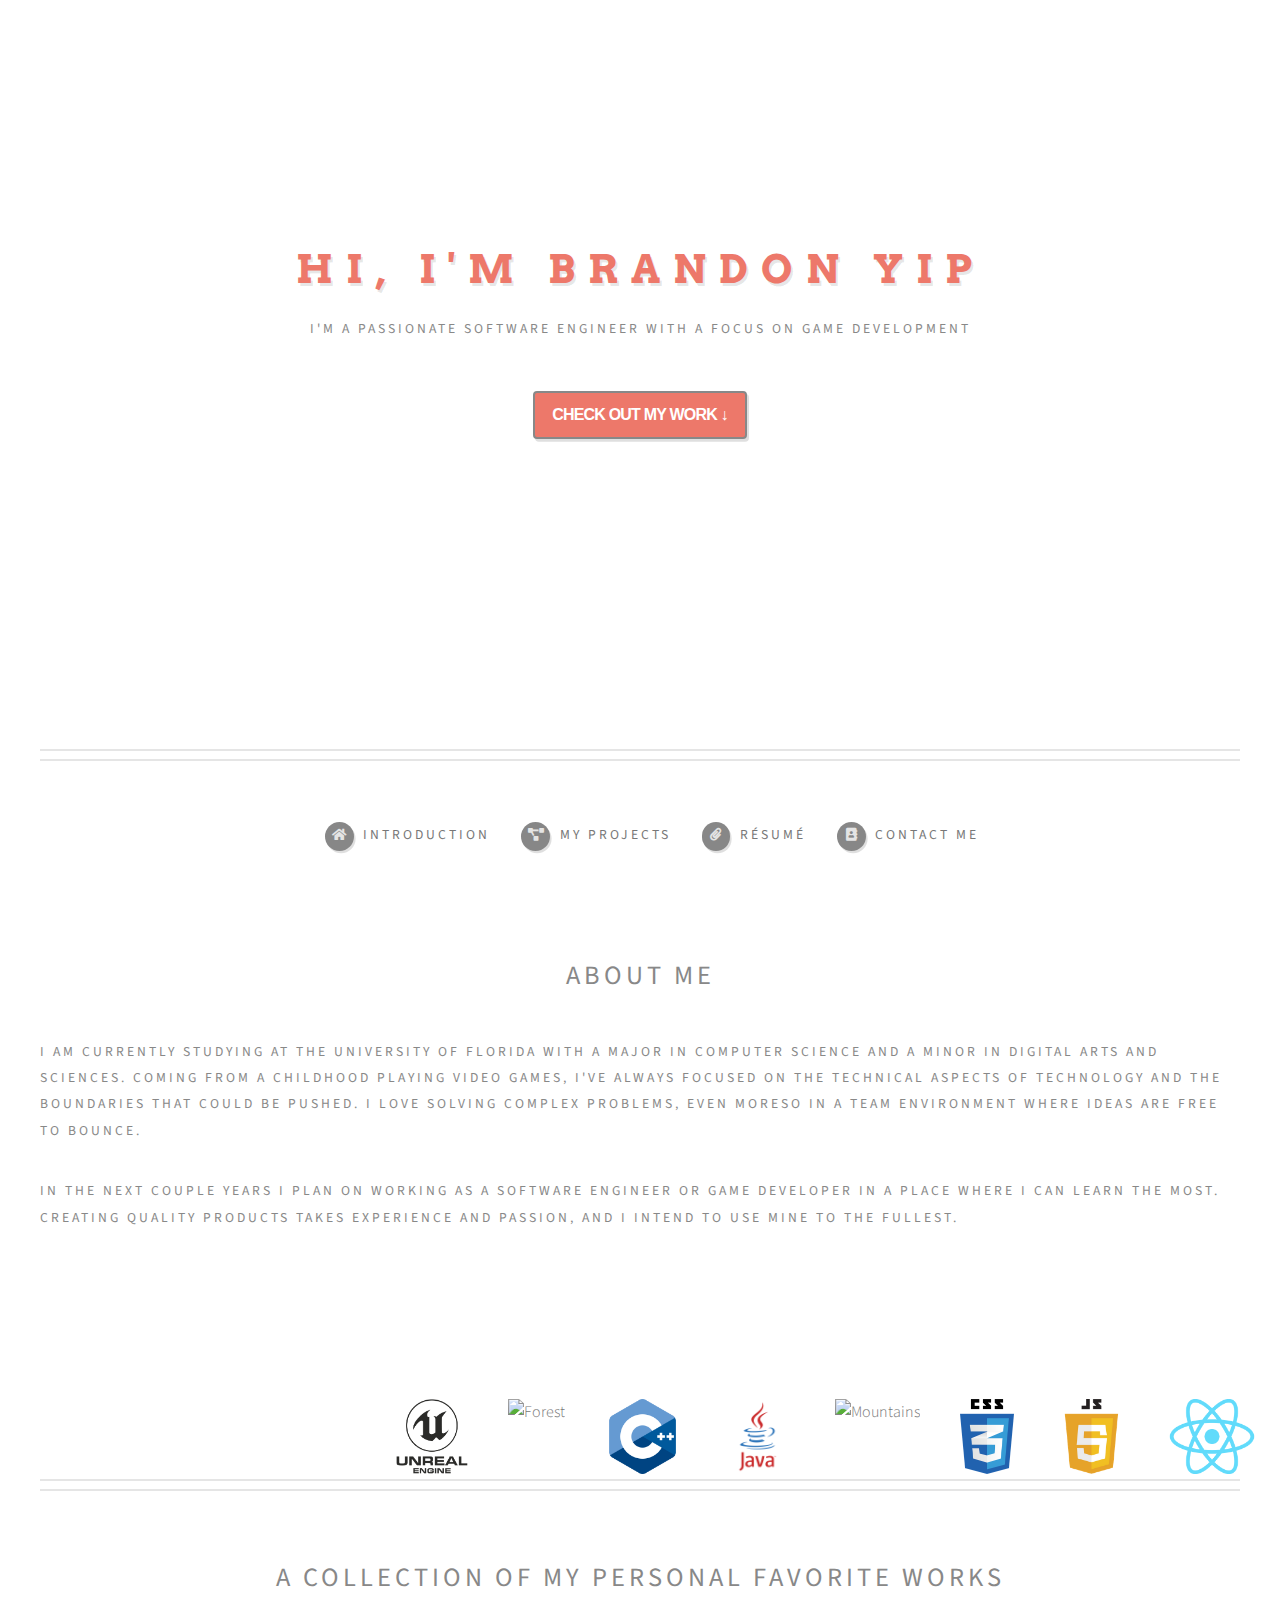
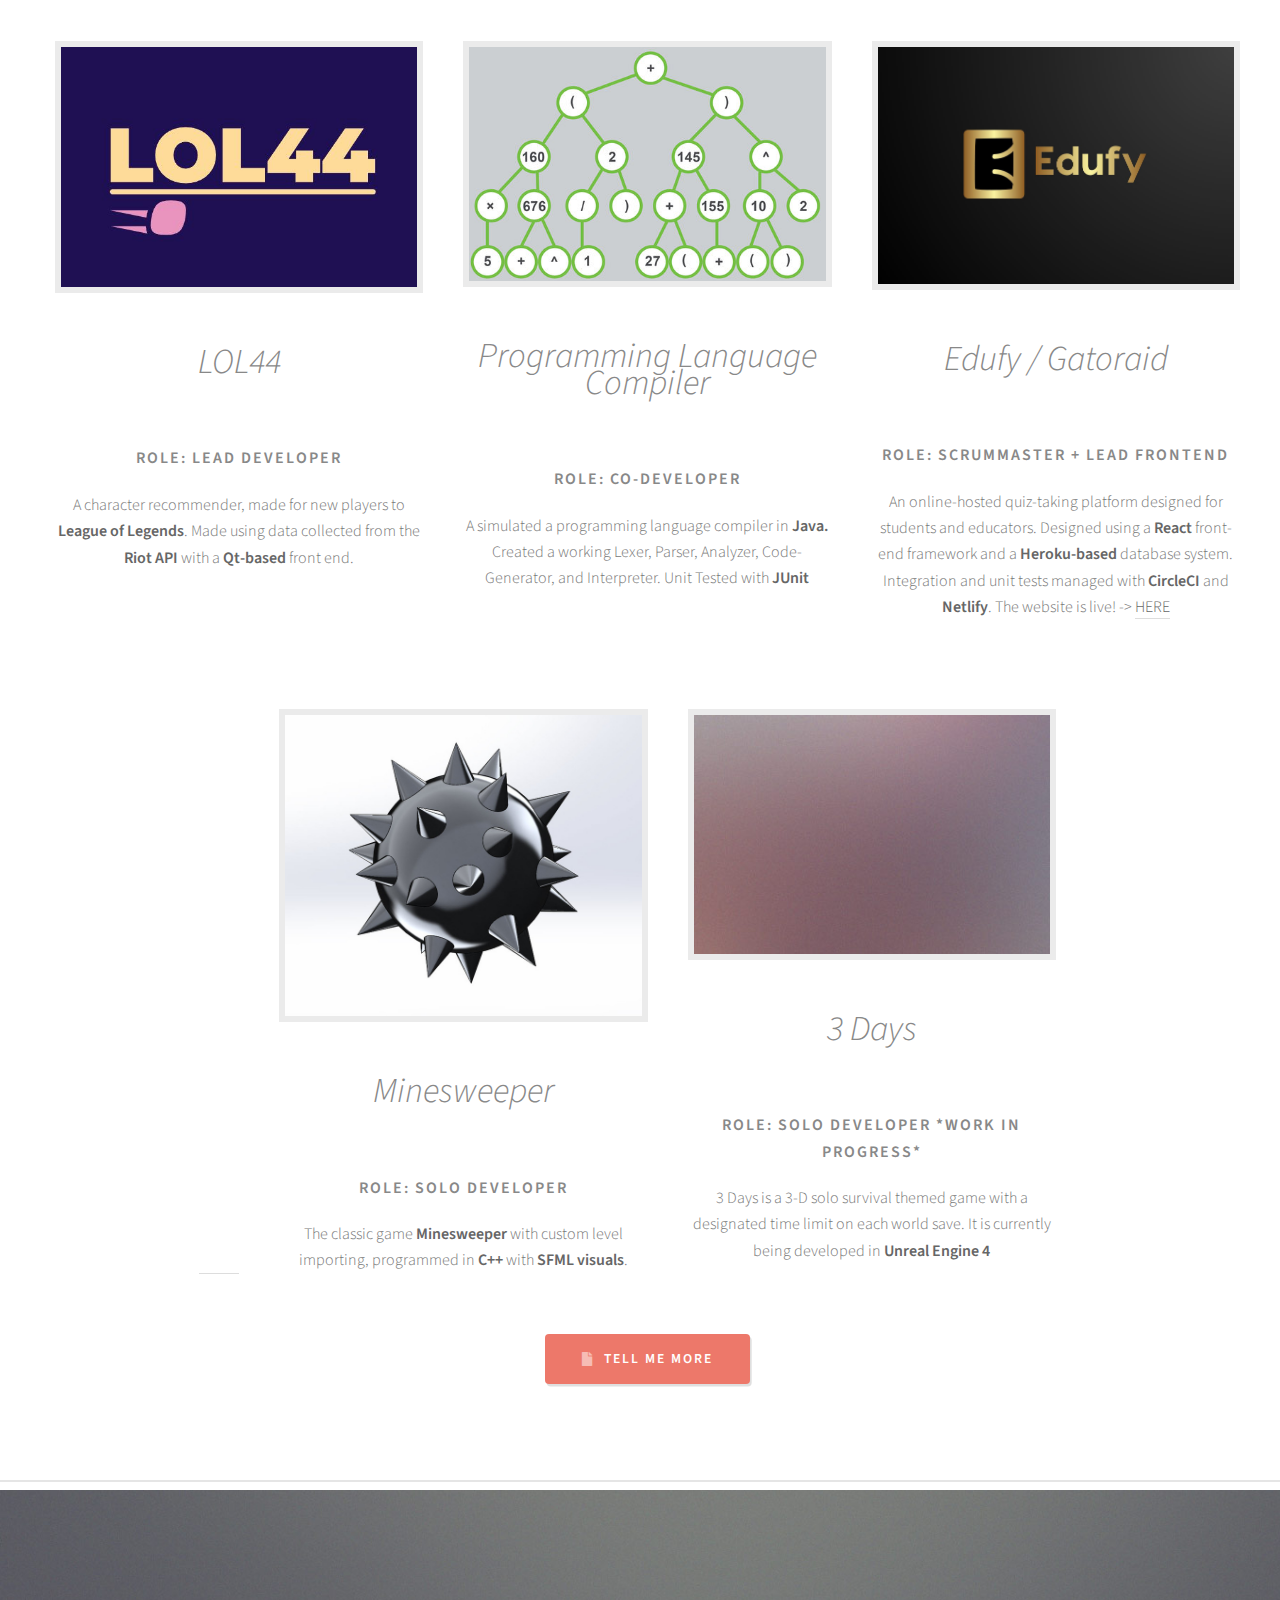
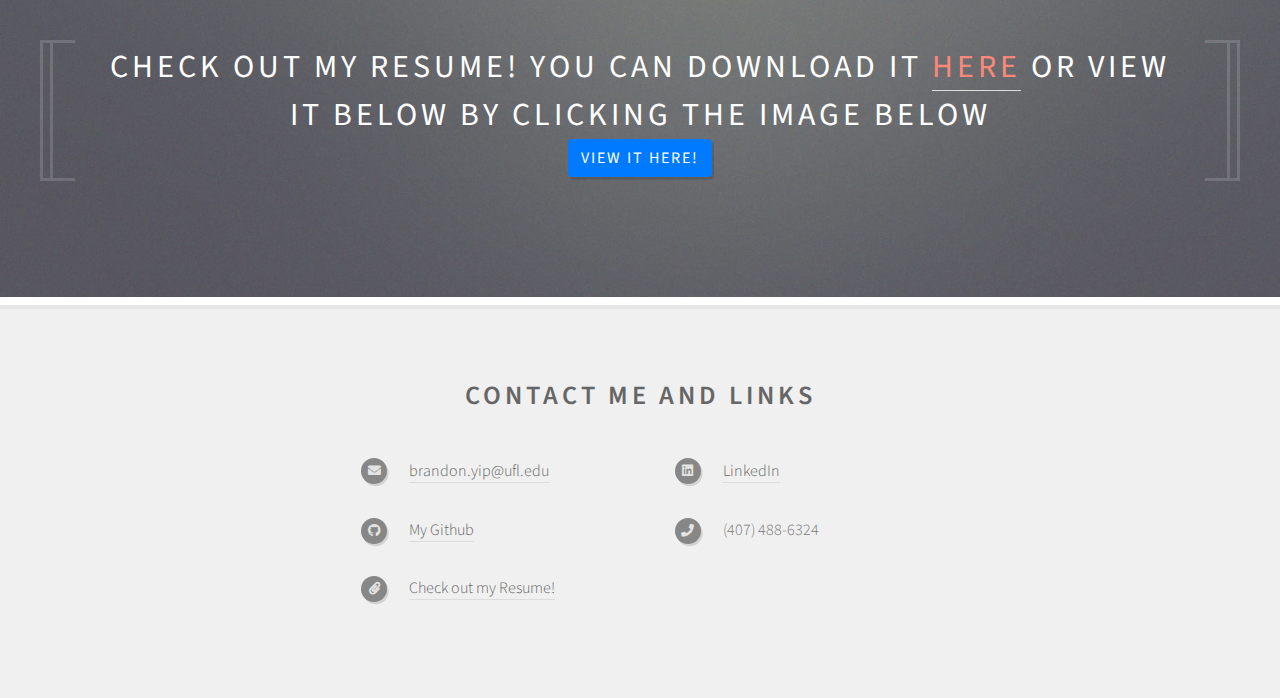
==== commit a5e5c2e0: "Changes to projects, index, and linking" ====
--- a/index.html
+++ b/index.html
@@ -5,52 +5,140 @@
 	Free for personal and commercial use under the CCA 3.0 license (html5up.net/license)
 -->
 <html>
+
+	<link rel="stylesheet" href="https://cdn.jsdelivr.net/npm/bootstrap@4.0.0/dist/css/bootstrap.min.css" integrity="sha384-Gn5384xqQ1aoWXA+058RXPxPg6fy4IWvTNh0E263XmFcJlSAwiGgFAW/dAiS6JXm" crossorigin="anonymous">
+
+
 	<head>
+
+
+
 		<title>Brandon Yip Portfolio</title>
 		<meta charset="utf-8" />
 		<meta name="viewport" content="width=device-width, initial-scale=1, user-scalable=no" />
 		<link rel="stylesheet" href="assets/css/main.css" />
 	</head>
 	<body class="homepage is-preload">
+		<script src="main.js"></script>
 		<div id="page-wrapper">
 
 			<!-- Header -->
 				<section id="header">
-					<div class="container">
+					<div class="container" style="padding-bottom: 25%; padding-top: 20%;">
 
 						<!-- Logo -->
-							<h1 id="logo"><a href="index.html">HI, I'm Brandon YIP</a></h1>
-							<p>I'm an passionate software engineer with a focus on game development</p>
+							<h1 id="logo" style="padding-top: 0%;"><a>HI, I'm Brandon YIP</a></h1>
+							<p>I'm a passionate software engineer with a focus on game development</p>
+
+						<!-- HTML !-->
+						<button onclick= "location.href = '#secondmain'" class="button-59" style="margin-top: 4%;" > Check Out my Work &darr;</button>
+
+
+
+
+
+
 
 						<!-- Nav -->
-							<nav id="nav">
-								<ul>
-									<li><a class="icon solid fa-home" href="index.html"><span>Introduction</span></a></li>
-									<li>
-										<a href="#" class="icon fa-chart-bar"><span>Dropdown</span></a>
-										<ul>
-											<li><a href="#">Lorem ipsum dolor</a></li>
-											<li><a href="#">Magna phasellus</a></li>
-											<li><a href="#">Etiam dolore nisl</a></li>
-											<li>
-												<a href="#">Phasellus consequat</a>
-												<ul>
-													<li><a href="#">Magna phasellus</a></li>
-													<li><a href="#">Etiam dolore nisl</a></li>
-													<li><a href="#">Phasellus consequat</a></li>
-												</ul>
-											</li>
-											<li><a href="#">Veroeros feugiat</a></li>
-										</ul>
-									</li>
-									<li><a class="icon solid fa-cog" href="left-sidebar.html"><span>Left Sidebar</span></a></li>
-									<li><a class="icon solid fa-retweet" href="right-sidebar.html"><span>Right Sidebar</span></a></li>
-									<li><a class="icon solid fa-sitemap" href="no-sidebar.html"><span>No Sidebar</span></a></li>
-								</ul>
-							</nav>
-
+							
+							
 					</div>
 				</section>
+
+				<section id="header" >
+					<div class="container" id="secondmain">
+						<nav id="nav">
+							<ul>
+								<li><a class="icon solid fa-home" href="#header"><span>Introduction</span></a></li>
+								<!--
+								<li>
+									<a href="#" class="icon fa-chart-bar"><span>Dropdown</span></a>
+									<ul>
+										<li><a href="#">Lorem ipsum dolor</a></li>
+										<li><a href="#">Magna phasellus</a></li>
+										<li><a href="#">Etiam dolore nisl</a></li>                       THIS IS FOR A DROPDOWN ON THE ABOUT ME SECTION
+										<li>
+											<a href="#">Phasellus consequat</a>
+											<ul>
+												<li><a href="#">Magna phasellus</a></li>
+												<li><a href="#">Etiam dolore nisl</a></li>
+												<li><a href="#">Phasellus consequat</a></li>
+											</ul>
+										</li>
+										<li><a href="#">Veroeros feugiat</a></li>
+									</ul>
+								</li>
+							-->
+								<li><a class="icon solid fa-project-diagram" href="#features"><span>My Projects</span></a></li>
+								<li><a class="icon solid fa-paperclip" href="#banner"><span>Résumé</span></a></li>
+								<li><a class="icon solid fa-address-book" href="#footer"><span>Contact ME</span></a></li>
+
+							</ul>
+						</nav>
+
+							<div class="column-center" style="padding-bottom: 12%; ">
+								<header>
+									<h2>About Me</h2>
+								</header>
+		
+								<p style="text-align: left;">  	I am currently studying at the University of Florida with a major in Computer Science and a minor in Digital Arts and Sciences. 
+									Coming from a childhood playing video games, I've always focused on the technical aspects of technology and the boundaries that could be pushed. I love solving 
+									complex problems, even moreso in a team environment where ideas are free to bounce.
+									
+								</p>
+								<p style="text-align: left;">
+									In the next couple years I plan on working as a software engineer or game developer in a place where I can learn the most. Creating quality products takes experience and passion,
+									and I intend to use mine to the fullest. 
+								</p>
+							</div>
+						
+
+							
+							<div class="row" style="float:right; padding-top: 2%;">
+
+
+
+
+
+								<div class="column">
+								  <img class = "fronticons" src="images/unrealenginelogo.png" alt="Snow" style="width:100%">
+								</div>
+								<div class="column">
+								  <img class = "fronticons" src="images/unitylogo.png" alt="Forest" style="width:100%">
+								</div>
+								<div class="column">
+									<img class = "fronticons" src="images/C++logo.png" alt="Snow" style="width:100%">
+								</div>
+								<div class="column">
+									<img class = "fronticons" src="images/Javalogo.png" alt="Forest" style="width:100%">
+								</div>
+								<div class="column">
+									<img class = "fronticons" src="images/htmllogo.png" alt="Mountains" style="width:100%">
+								</div>
+								<div class="column">
+									<img class = "fronticons" src="images/csslogo.png" alt="Snow" style="width:100%">
+								</div>
+								<div class="column">
+									<img class = "fronticons" src="images/javascriptlogo.png" alt="Snow" style="width:100%">
+								</div>
+								<div class="column">
+									<img class = "fronticons" src="images/reactlogo.png" alt="Mountains" style="width:100%">
+								</div>
+								 
+
+								
+							</div>
+
+						
+						
+						</p>
+					</div>
+				</section>
+
+				
+
+
+				
 
 			<!-- Features -->
 				<section id="features">
@@ -63,43 +151,75 @@
 
 								<!-- Feature -->
 									<section>
-										<a href="#" class="image featured"><img src="images/pic01.jpg" alt="" /></a>
-										<header>
-											<h3>LOL44</h3>
-										</header>
-										<p>This is <strong>Strongly Typed</strong>, a free, fully responsive site template
-										by <a href="http://html5up.net">HTML5 UP</a>. Free for personal and commercial use under the
-										<a href="http://html5up.net/license">CCA 3.0 license</a>.</p>
-									</section>
-
-							</div>
-							<div class="col-4 col-6-medium col-12-small">
-
-								<!-- Feature -->
-									<section>
-										<a href="#" class="image featured"><img src="images/pic02.jpg" alt="" /></a>
-										<header>
-											<h3>Edufiers</h3>
-										</header>
-										<p><a href="http://html5up.net">HTML5 UP</a> is a side project of <a href="http://twitter.com/ajlkn">AJ’s</a> (= me).
-										I started it as a way to both test my responsive tools and sharpen up my coding
-										and design skills a bit.</p>
-									</section>
-
-							</div>
-							<div class="col-4 col-6-medium col-12-small">
-
-								<!-- Feature -->
-									<section>
-										<a href="#" class="image featured"><img src="images/pic03.jpg" alt="" /></a>
-										<header>
-											<h3>Minesweeper</h3>
-										</header>
-										<p><strong>Responsive Tools</strong> is a simple set of tools for building responsive
-										sites and apps. All of my templates at <a href="http://html5up.net">HTML5 UP</a> are built using these tools.</p>
-									</section>
-
-							</div>
+										<a href="LOL44.html" class="image featured"><img src="images/LOL44Main (1).jpg" alt="" /></a>
+										<header>
+											<p class="projectheader">LOL44</hp>
+											<h3>Role: Lead Developer</h3>
+										</header>
+										<p>A character recommender, made for new players to <Strong>League of Legends</Strong>. Made using data collected from the <Strong>Riot API</Strong> with a <Strong>Qt-based</Strong> front end.</p>
+									</section>
+
+							</div>
+							<div class="col-4 col-6-medium col-12-small">
+
+								
+								<!-- Feature -->
+									<section>
+										<a href="TruePLC.html".html" class="image featured"><img src="images/PLCmain.png" alt="" /></a>
+										<header>
+											<p class="projectheader">Programming Language Compiler</p>
+											<h3>Role: Co-Developer</h3>
+										</header>
+										<p>A simulated a programming language compiler in <strong>Java.</strong> Created a working Lexer, Parser, Analyzer, Code-Generator, and Interpreter. Unit Tested with <strong>JUnit</strong></p>
+									</section>
+
+							</div>
+							
+							<div class="col-4 col-6-medium col-12-small">
+
+								<!-- Feature -->
+									<section>
+										<a href="Edufy.html" class="image featured"><img src="images/EdufyLogo.JPG" alt="" /></a>
+										<header>
+											<p class="projectheader">Edufy / Gatoraid</hp>
+											<h3>Role: Scrummaster + Lead Frontend</h3>
+										</header>
+										<p>An online-hosted quiz-taking platform designed for students and educators. Designed using a <strong>React</strong> front-end framework and a 
+											<strong>Heroku-based</strong> database system. Integration and unit tests managed with <Strong>CircleCI</Strong> and <strong>Netlify</strong>. The website is live! -> <a href = https://lively-melomakarona-c39f10.netlify.app> HERE</p>
+									</section>
+
+							</div>
+							<div class="col-4 col-6-medium col-12-small">
+
+								<!-- Feature -->
+									<section>
+										
+										<a href="minesweeper.html" class="image featured"><img src="images/large.jpg" alt="" /></a>
+										<header>
+											<p class="projectheader">Minesweeper</p>
+											<h3>Role: Solo Developer</h3>
+										</header>
+										<p>The classic game <Strong>Minesweeper</Strong> with custom level importing, programmed in<strong> C++</strong> with <strong>SFML visuals</strong>. </p>
+									</section>
+
+							</div>
+
+							<div class="col-4 col-6-medium col-12-small">
+
+								<!-- Feature -->
+									<section>
+										<a class="image featured"><img src="images/pic02.jpg" alt="" /></a>
+										<header>
+											<p class="projectheader">3 Days</hp>
+											<h3>Role: Solo Developer<br> *WORK IN PROGRESS*</h3>
+										</header>
+										<p>3 Days is a 3-D solo survival themed game with a designated time limit on each world save. It is currently being developed in <strong>Unreal Engine 4</strong></p>
+									</section>
+
+							</div>
+
+
+
 							<div class="col-12">
 								<ul class="actions">
 									<li><a href="#" class="button icon solid fa-file">Tell Me More</a></li>
@@ -112,170 +232,48 @@
 			<!-- Banner -->
 				<section id="banner">
 					<div class="container">
-						<p>Use this space for <strong>profound thoughts</strong>.<br />
-						Or an enormous ad. Whatever.</p>
-					</div>
-				</section>
-
-			<!-- Main -->
-				<section id="main">
-					<div class="container">
-						<div class="row">
-
-							<!-- Content -->
-								<div id="content" class="col-8 col-12-medium">
-
-									<!-- Post -->
-										<article class="box post">
-											<header>
-												<h2><a href="#">I don’t want to say <strong>it’s the aliens</strong> ...<br />
-												but it’s the aliens.</a></h2>
-											</header>
-											<a href="#" class="image featured"><img src="images/pic04.jpg" alt="" /></a>
-											<h3>I mean isn't it possible?</h3>
-											<p>Phasellus laoreet massa id justo mattis pharetra. Fusce suscipit
-											ligula vel quam viverra sit amet mollis tortor congue. Sed quis mauris
-											sit amet magna accumsan tristique. Curabitur leo nibh, rutrum eu malesuada
-											in, tristique at erat lorem ipsum dolor sit amet lorem ipsum sed consequat
-											magna tempus veroeros lorem sed tempus aliquam lorem ipsum veroeros
-											consequat magna tempus lorem ipsum consequat Phasellus laoreet massa id
-											justo mattis pharetra. Fusce suscipit ligula vel quam viverra sit amet
-											mollis tortor congue. Sed quis mauris sit amet magna accumsan tristique.
-											Curabitur leo nibh, rutrum eu malesuada in tristique.</p>
-											<ul class="actions">
-												<li><a href="#" class="button icon solid fa-file">Continue Reading</a></li>
-											</ul>
-										</article>
-
-									<!-- Post -->
-										<article class="box post">
-											<header>
-												<h2><a href="#">By the way, many thanks to <strong>regularjane</strong>
-												for these awesome demo photos</a></h2>
-											</header>
-											<a href="#" class="image featured"><img src="images/pic05.jpg" alt="" /></a>
-											<h3>You should probably check out her work</h3>
-											<p>Phasellus laoreet massa id justo mattis pharetra. Fusce suscipit
-											ligula vel quam viverra sit amet mollis tortor congue. Sed quis mauris
-											sit amet magna accumsan tristique. Curabitur leo nibh, rutrum eu malesuada
-											in, tristique at erat lorem ipsum dolor sit amet lorem ipsum sed consequat
-											consequat magna tempus lorem ipsum consequat Phasellus laoreet massa id
-											in, tristique at erat lorem ipsum dolor sit amet lorem ipsum sed consequat
-											magna tempus veroeros lorem sed tempus aliquam lorem ipsum veroeros
-											consequat magna tempus lorem ipsum consequat Phasellus laoreet massa id
-											justo mattis pharetra. Fusce suscipit ligula vel quam viverra sit amet
-											mollis tortor congue. Sed quis mauris sit amet magna accumsan tristique.
-											Curabitur leo nibh, rutrum malesuada.</p>
-											<p>Erat lorem ipsum veroeros consequat magna tempus lorem ipsum consequat
-											Phasellus laoreet massa id justo mattis pharetra. Fusce suscipit ligula
-											vel quam viverra sit amet mollis tortor congue. Sed quis mauris sit amet
-											magna accumsan tristique. Curabitur leo nibh, rutrum eu malesuada in,
-											tristique at erat. Curabitur leo nibh, rutrum eu malesuada in, tristique
-											at erat lorem ipsum dolor sit amet lorem ipsum sed consequat magna
-											tempus veroeros lorem sed tempus aliquam lorem ipsum veroeros consequat
-											magna tempus.</p>
-											<ul class="actions">
-												<li><a href="#" class="button icon solid fa-file">Continue Reading</a></li>
-											</ul>
-										</article>
-
-								</div>
-
-							<!-- Sidebar -->
-								<div id="sidebar" class="col-4 col-12-medium">
-
-									<!-- Excerpts -->
-										<section>
-											<ul class="divided">
-												<li>
-
-													<!-- Excerpt -->
-														<article class="box excerpt">
-															<header>
-																<span class="date">July 30</span>
-																<h3><a href="#">Just another post</a></h3>
-															</header>
-															<p>Lorem ipsum dolor odio facilisis convallis. Etiam non nunc vel est
-															suscipit convallis non id orci lorem ipsum sed magna consequat feugiat lorem dolore.</p>
-														</article>
-
-												</li>
-												<li>
-
-													<!-- Excerpt -->
-														<article class="box excerpt">
-															<header>
-																<span class="date">July 28</span>
-																<h3><a href="#">And another post</a></h3>
-															</header>
-															<p>Lorem ipsum dolor odio facilisis convallis. Etiam non nunc vel est
-															suscipit convallis non id orci lorem ipsum sed magna consequat feugiat lorem dolore.</p>
-														</article>
-
-												</li>
-												<li>
-
-													<!-- Excerpt -->
-														<article class="box excerpt">
-															<header>
-																<span class="date">July 24</span>
-																<h3><a href="#">One more post</a></h3>
-															</header>
-															<p>Lorem ipsum dolor odio facilisis convallis. Etiam non nunc vel est
-															suscipit convallis non id orci lorem ipsum sed magna consequat feugiat lorem dolore.</p>
-														</article>
-
-												</li>
-											</ul>
-										</section>
-
-									<!-- Highlights -->
-										<section>
-											<ul class="divided">
-												<li>
-
-													<!-- Highlight -->
-														<article class="box highlight">
-															<header>
-																<h3><a href="#">Something of note</a></h3>
-															</header>
-															<a href="#" class="image left"><img src="images/pic06.jpg" alt="" /></a>
-															<p>Phasellus sed laoreet massa id justo mattis pharetra. Fusce suscipit ligula vel quam
-															viverra sit amet mollis tortor congue magna lorem ipsum dolor et quisque ut odio facilisis
-															convallis. Etiam non nunc vel est suscipit convallis non id orci. Ut interdum tempus
-															facilisis convallis. Etiam non nunc vel est suscipit convallis non id orci.</p>
-															<ul class="actions">
-																<li><a href="#" class="button icon solid fa-file">Learn More</a></li>
-															</ul>
-														</article>
-
-												</li>
-												<li>
-
-													<!-- Highlight -->
-														<article class="box highlight">
-															<header>
-																<h3><a href="#">Something of less note</a></h3>
-															</header>
-															<a href="#" class="image left"><img src="images/pic07.jpg" alt="" /></a>
-															<p>Phasellus sed laoreet massa id justo mattis pharetra. Fusce suscipit ligula vel quam
-															viverra sit amet mollis tortor congue magna lorem ipsum dolor et quisque ut odio facilisis
-															convallis. Etiam non nunc vel est suscipit convallis non id orci. Ut interdum tempus
-															facilisis convallis. Etiam non nunc vel est suscipit convallis non id orci.</p>
-															<ul class="actions">
-																<li><a href="#" class="button icon solid fa-file">Learn More</a></li>
-															</ul>
-														</article>
-
-												</li>
-											</ul>
-										</section>
-
-								</div>
-
+
+						<p style="margin-top: 3%">Check out my resume!<br><br> You can download it <a href = "documents/sample.pdf" download><p88 class="p88">HERE</p88></a> or view it below by clicking the image below
+						</p><br>
+
+						
+
+
+						<!-- Button trigger modal -->
+						<button type="button" class="btn btn-primary" data-toggle="modal" data-target="#exampleModal">
+							View it Here!
+						</button>
+						
+						<!-- Modal -->
+						<div class="modal fade" id="exampleModal" tabindex="-1" role="dialog" aria-labelledby="exampleModalLabel" aria-hidden="true">
+							<div class="modal-dialog" role="document">
+							<div class="modal-content">
+								<div class="modal-header">
+								<h5 class="modal-title" id="exampleModalLabel">Brandon Yip Resume</h5>
+								<button type="button" class="close" data-dismiss="modal" aria-label="Close">
+									<span aria-hidden="true">&times;</span>
+								</button>
+								</div>
+								<div class="modal-body">
+
+								
+								<span class="image featured"><img src="images/LOL44Diagram1.1.JPG" alt="" /></span>
+	
+
+								</div>
+								<div class="modal-footer">
+								<button type="button" class="btn btn-secondary" data-dismiss="modal">Close</button>
+								<button type="button" class="btn btn-primary">Save changes</button>
+								</div>
+							</div>
+							</div>
 						</div>
-					</div>
-				</section>
+				  
+
+						
+					</div>
+				</section>	
+				
 
 			<!-- Footer -->
 				<section id="footer">
@@ -290,37 +288,36 @@
 									<div class="row">
 										<div class="col-6 col-12-small">
 											<ul class="icons">
-												
-												<li class="icon solid fa-phone">
-													(407) 488-6324
+												<li class="icon solid fa-envelope">
+													<a href="mailto:brandon.yip@ufl.edu">brandon.yip@ufl.edu</a>
 												</li>
-												<li class="icon brands fa-twitter">
+												<li class="icon brands fa-github">
+													<a href="https://github.com/Brandon-Yip2">My Github</a>
+												</li>		
+												<li class="icon solid fa-paperclip">
 													<a href="https://github.com/Brandon-Yip2">Check out my Resume!</a>
 												</li>
 											</ul>
 										</div>
+
+
 										<div class="col-6 col-12-small">
 											<ul class="icons">
-												<li class="icon brands fa-twitter">
+												<li class="icon brands fa-linkedin">
 													<a href="https://www.linkedin.com/in/brandon-yip-b48829103/">LinkedIn</a>
 												</li>
-												<li class="icon solid fa-envelope">
-													<a href="brandon.yip@ufl.edu">brandon.yip@ufl.edu</a>
+												<li class="icon solid fa-phone">
+													(407) 488-6324
 												</li>
-												<li class="icon brands fa-twitter">
-													<a href="https://github.com/Brandon-Yip2">My Github</a>
-												</li>
+												
 											</ul>
 										</div>
+
+
 									</div>
 								</section>
 							</div>
 						</div>
-					</div>
-					<div id="copyright" class="container">
-						<ul class="links">
-							<li>&copy; Untitled. All rights reserved.</li><li>Design: <a href="http://html5up.net">HTML5 UP</a></li>
-						</ul>
 					</div>
 				</section>
 
@@ -333,6 +330,12 @@
 			<script src="assets/js/breakpoints.min.js"></script>
 			<script src="assets/js/util.js"></script>
 			<script src="assets/js/main.js"></script>
+			<script src="https://code.jquery.com/jquery-3.2.1.slim.min.js" integrity="sha384-KJ3o2DKtIkvYIK3UENzmM7KCkRr/rE9/Qpg6aAZGJwFDMVNA/GpGFF93hXpG5KkN" crossorigin="anonymous"></script>
+			<script src="https://cdn.jsdelivr.net/npm/popper.js@1.12.9/dist/umd/popper.min.js" integrity="sha384-ApNbgh9B+Y1QKtv3Rn7W3mgPxhU9K/ScQsAP7hUibX39j7fakFPskvXusvfa0b4Q" crossorigin="anonymous"></script>
+			<script src="https://cdn.jsdelivr.net/npm/bootstrap@4.0.0/dist/js/bootstrap.min.js" integrity="sha384-JZR6Spejh4U02d8jOt6vLEHfe/JQGiRRSQQxSfFWpi1MquVdAyjUar5+76PVCmYl" crossorigin="anonymous"></script>
+
+
+
 
 	</body>
 </html>--- a/assets/css/main.css
+++ b/assets/css/main.css
@@ -33,6 +33,10 @@
 	line-height: 1;
 }
 
+html{
+	scroll-behavior: smooth;
+}
+
 ol, ul {
 	list-style: none;
 }
@@ -1492,6 +1496,45 @@
 		border: solid 6px #ebebeb !important;
 	}
 
+
+	.image.thumb {
+		text-align: center;
+	}
+
+		.image.thumb:after {
+			-moz-transition: opacity 0.2s ease-in-out;
+			-webkit-transition: opacity 0.2s ease-in-out;
+			-ms-transition: opacity 0.2s ease-in-out;
+			transition: opacity 0.2s ease-in-out;
+			border-radius: 0.35em;
+			border: solid 3px rgba(255, 255, 255, 0.5);
+			color: #fff;
+			content: 'View';
+			display: inline-block;
+			font-size: 0.8em;
+			font-weight: 400;
+			left: 50%;
+			line-height: 2.25em;
+			margin: -1.25em 0 0 -3em;
+			opacity: 0;
+			padding: 0 1.5em;
+			position: absolute;
+			text-align: center;
+			text-decoration: none;
+			top: 50%;
+			white-space: nowrap;
+		}
+
+		.image.thumb:hover:after {
+			opacity: 1.0;
+		}
+
+		.image.thumb:hover:before {
+			background: url("images/overlay.png"), url("images/overlay.png");
+			opacity: 1.0;
+		}
+
+
 		.image:hover {
 			opacity: 0.9;
 		}
@@ -1509,6 +1552,7 @@
 		.image.featured {
 			display: block;
 			width: 100%;
+			height: auto;
 			margin: 0 0 3.5em 0;
 		}
 
@@ -2705,4 +2749,199 @@
 					border-left: 0;
 				}
 
-	}+	}
+
+	* {box-sizing:border-box}
+
+/* Slideshow container */
+.slideshow-container {
+  max-width: 1000px;
+  position: relative;
+  margin: auto;
+}
+
+/* Hide the images by default */
+.mySlides {
+  display: none;
+}
+
+/* Next & previous buttons */
+.prev, .next {
+  cursor: pointer;
+  position: absolute;
+  top: 50%;
+  width: auto;
+  margin-top: -22px;
+  padding: 16px;
+  color: white;
+  font-weight: bold;
+  font-size: 18px;
+  transition: 0.6s ease;
+  border-radius: 0 3px 3px 0;
+  user-select: none;
+}
+
+/* Position the "next button" to the right */
+.next {
+  right: 0;
+  border-radius: 3px 0 0 3px;
+}
+
+/* On hover, add a black background color with a little bit see-through */
+.prev:hover, .next:hover {
+  background-color: rgba(0,0,0,0.8);
+}
+
+/* Caption text */
+.text {
+  color: #f2f2f2;
+  font-size: 15px;
+  padding: 8px 12px;
+  position: absolute;
+  bottom: 8px;
+  width: 100%;
+  text-align: center;
+}
+.text2 {
+	color: black;
+	font-size: 15px;
+	padding: 8px 12px;
+	position: absolute;
+	bottom: 8px;
+	width: 100%;
+	text-align: center;
+  }
+
+/* Number text (1/3 etc) */
+.numbertext {
+  color: #f2f2f2;
+  font-size: 12px;
+  padding: 8px 12px;
+  position: absolute;
+  top: 0;
+}
+
+/* The dots/bullets/indicators */
+.dot {
+  cursor: pointer;
+  height: 15px;
+  width: 15px;
+  margin: 0 2px;
+  background-color: #bbb;
+  border-radius: 50%;
+  display: inline-block;
+  transition: background-color 0.6s ease;
+}
+
+.active, .dot:hover {
+  background-color: #717171;
+}
+
+/* Fading animation */
+.fade {
+  -webkit-animation-name: fade;
+  -webkit-animation-duration: 1.5s;
+  animation-name: fade;
+  animation-duration: 1.5s;
+}
+
+@-webkit-keyframes fade {
+  from {opacity: .4}
+  to {opacity: 1}
+}
+
+@keyframes fade {
+  from {opacity: .4}
+  to {opacity: 1}
+}
+
+.smallIcons{
+	height: 180px;
+	width: 180px;
+}
+
+.BeginText{
+	margin-top: 3%;
+}
+
+.features{
+	font-size: 18px;
+	text-align: left;
+}
+
+.column-left{ float: left; width: 100%; }
+.column-right{ float: right; width: 100%; }
+.column-center{ display: inline-block; width: auto; }
+
+.fronticons{
+	width: 75px;
+	height: 75px;
+}
+
+.right-logos{
+	align-items: right;
+	align-self: right;
+}
+
+
+
+
+.button-59 {
+  align-items: center;
+  background-color: #ed786a;
+  border: 2px solid #888;
+  box-sizing: border-box;
+  color: rgb(255, 255, 255);
+  cursor: pointer;
+  display: inline-flex;
+  fill: #ffffff;
+  font-family: Inter,sans-serif;
+  font-size: 16px;
+  font-weight: 600;
+  height: 48px;
+  justify-content: center;
+  letter-spacing: -.8px;
+  line-height: 24px;
+  min-width: 140px;
+  outline: 0;
+  padding: 0 17px;
+  text-align: center;
+  text-decoration: none;
+  transition: all .3s;
+  user-select: none;
+  -webkit-user-select: none;
+  touch-action: manipulation;
+}
+
+.button-59:focus {
+  color: #888;
+}
+
+.button-59:hover {
+  border-color: rgb(86, 130, 200);
+  color: rgb(86, 130, 200);
+  fill: rgb(86, 130, 200)f;
+}
+
+.button-59:active {
+  border-color: rgb(86, 130, 200);
+  color: rgb(86, 130, 200);
+  fill: rgb(86, 130, 200);
+}
+
+@media (min-width: 768px) {
+  .button-59 {
+    min-width: 170px;
+  }
+}
+  
+.p88{
+	color:#fd887a;
+}
+
+.projectheader{
+	color: #888;
+	font-size: 35px;
+	font-style: bold;
+	font-style: oblique;
+}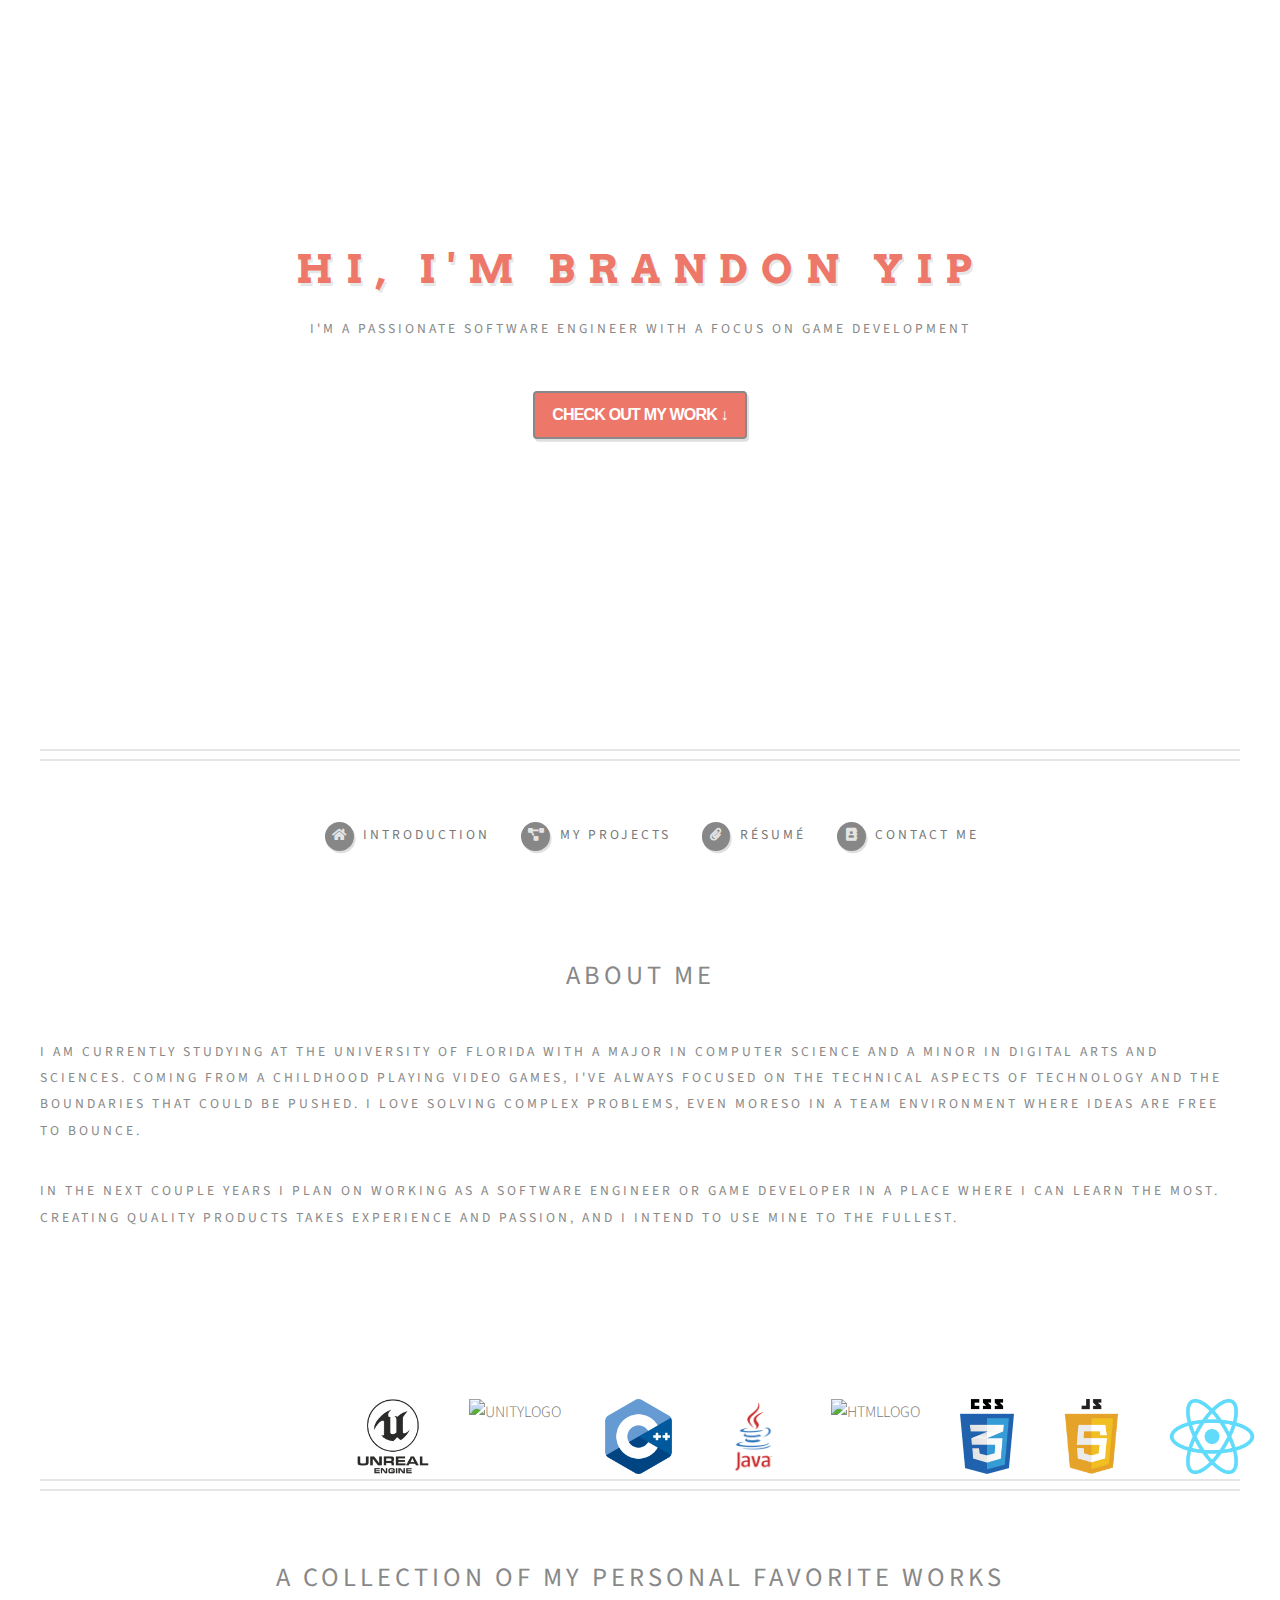
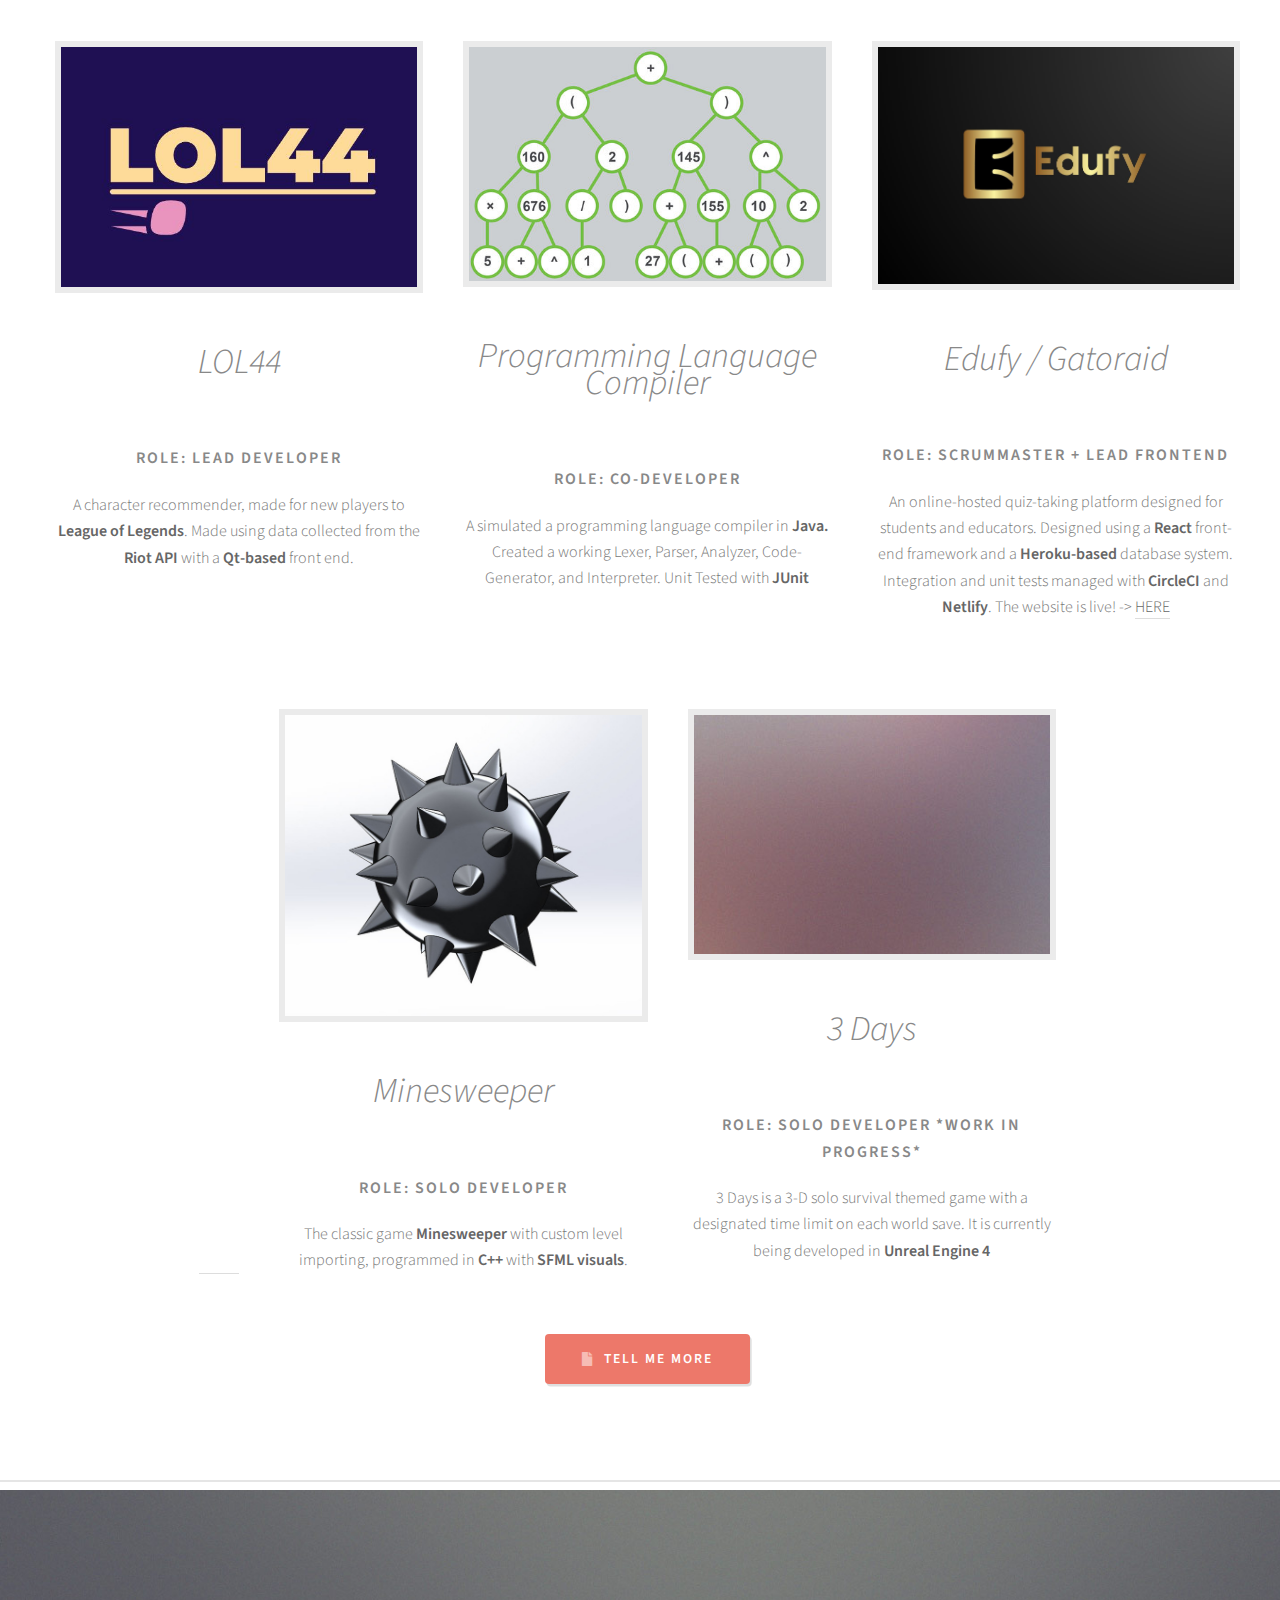
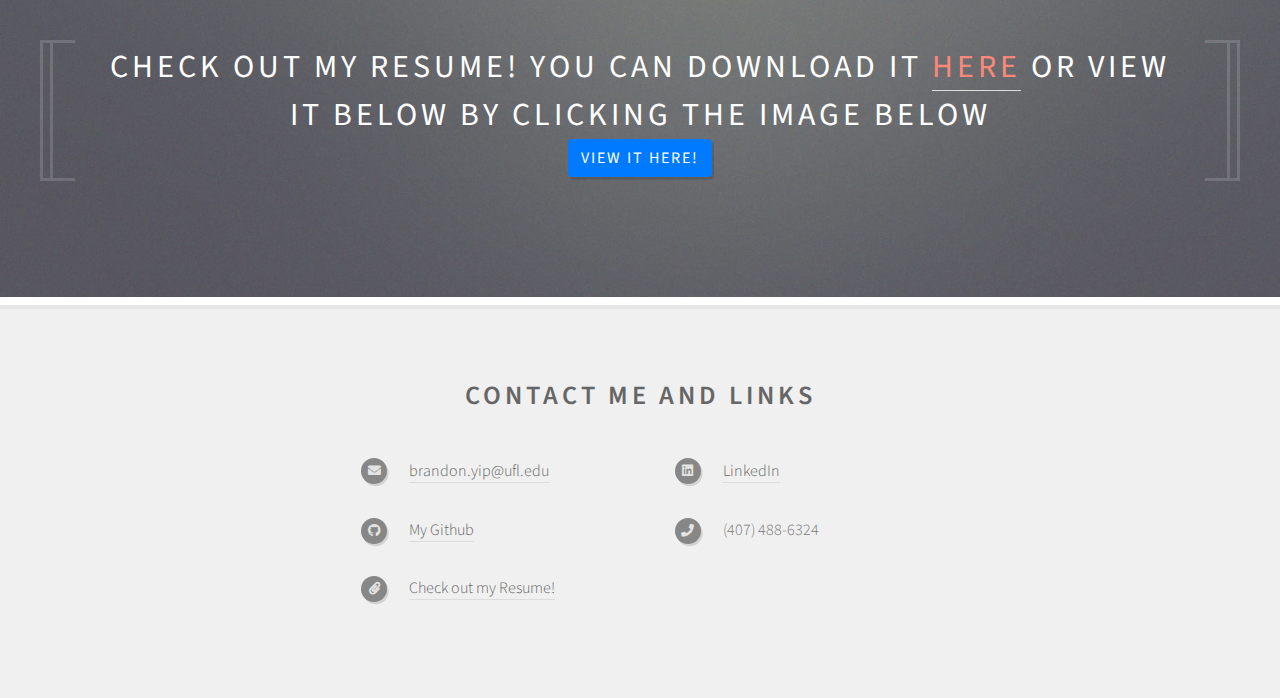
==== commit 5ae4aa7c: "Edits to links" ====
--- a/index.html
+++ b/index.html
@@ -101,28 +101,28 @@
 
 
 								<div class="column">
-								  <img class = "fronticons" src="images/unrealenginelogo.png" alt="Snow" style="width:100%">
-								</div>
-								<div class="column">
-								  <img class = "fronticons" src="images/unitylogo.png" alt="Forest" style="width:100%">
-								</div>
-								<div class="column">
-									<img class = "fronticons" src="images/C++logo.png" alt="Snow" style="width:100%">
-								</div>
-								<div class="column">
-									<img class = "fronticons" src="images/Javalogo.png" alt="Forest" style="width:100%">
-								</div>
-								<div class="column">
-									<img class = "fronticons" src="images/htmllogo.png" alt="Mountains" style="width:100%">
-								</div>
-								<div class="column">
-									<img class = "fronticons" src="images/csslogo.png" alt="Snow" style="width:100%">
-								</div>
-								<div class="column">
-									<img class = "fronticons" src="images/javascriptlogo.png" alt="Snow" style="width:100%">
-								</div>
-								<div class="column">
-									<img class = "fronticons" src="images/reactlogo.png" alt="Mountains" style="width:100%">
+								  <img class = "fronticons" src="images/unrealenginelogo.png" alt="UELOGO" style="width:100%">
+								</div>
+								<div class="column">
+								  <img class = "fronticons" src="images/unitylogo.png" alt="UNITYLOGO" style="width:100%">
+								</div>
+								<div class="column">
+									<img class = "fronticons" src="images/C++logo.png" alt="C++LOGO" style="width:100%">
+								</div>
+								<div class="column">
+									<img class = "fronticons" src="images/Javalogo.png" alt="JAVALOGO" style="width:100%">
+								</div>
+								<div class="column">
+									<img class = "fronticons" src="images/htmllogo.png" alt="HTMLLOGO" style="width:100%">
+								</div>
+								<div class="column">
+									<img class = "fronticons" src="images/csslogo.png" alt="CSSLOGO" style="width:100%">
+								</div>
+								<div class="column">
+									<img class = "fronticons" src="images/javascriptlogo.png" alt="JSLOGO" style="width:100%">
+								</div>
+								<div class="column">
+									<img class = "fronticons" src="images/reactlogo.png" alt="REACTLOGO" style="width:100%">
 								</div>
 								 
 
@@ -165,7 +165,7 @@
 								
 								<!-- Feature -->
 									<section>
-										<a href="TruePLC.html".html" class="image featured"><img src="images/PLCmain.png" alt="" /></a>
+										<a href="TruePLC.html" class="image featured"><img src="images/PLCmain.png" alt="" /></a>
 										<header>
 											<p class="projectheader">Programming Language Compiler</p>
 											<h3>Role: Co-Developer</h3>
@@ -233,7 +233,7 @@
 				<section id="banner">
 					<div class="container">
 
-						<p style="margin-top: 3%">Check out my resume!<br><br> You can download it <a href = "documents/sample.pdf" download><p88 class="p88">HERE</p88></a> or view it below by clicking the image below
+						<p style="margin-top: 3%">Check out my resume!<br><br> You can download it <a href = "documents/Brandon_Yip_Resume.pdf" download><p88 class="p88">HERE</p88></a> or view it below by clicking the image below
 						</p><br>
 
 						
@@ -257,7 +257,7 @@
 								<div class="modal-body">
 
 								
-								<span class="image featured"><img src="images/LOL44Diagram1.1.JPG" alt="" /></span>
+								<span class="image featured"><img src="images/PortfolioImage.JPG" alt="" /></span>
 	
 
 								</div>
@@ -295,7 +295,7 @@
 													<a href="https://github.com/Brandon-Yip2">My Github</a>
 												</li>		
 												<li class="icon solid fa-paperclip">
-													<a href="https://github.com/Brandon-Yip2">Check out my Resume!</a>
+													<a href="documents/Brandon_Yip_Resume.pdf">Check out my Resume!</a>
 												</li>
 											</ul>
 										</div>
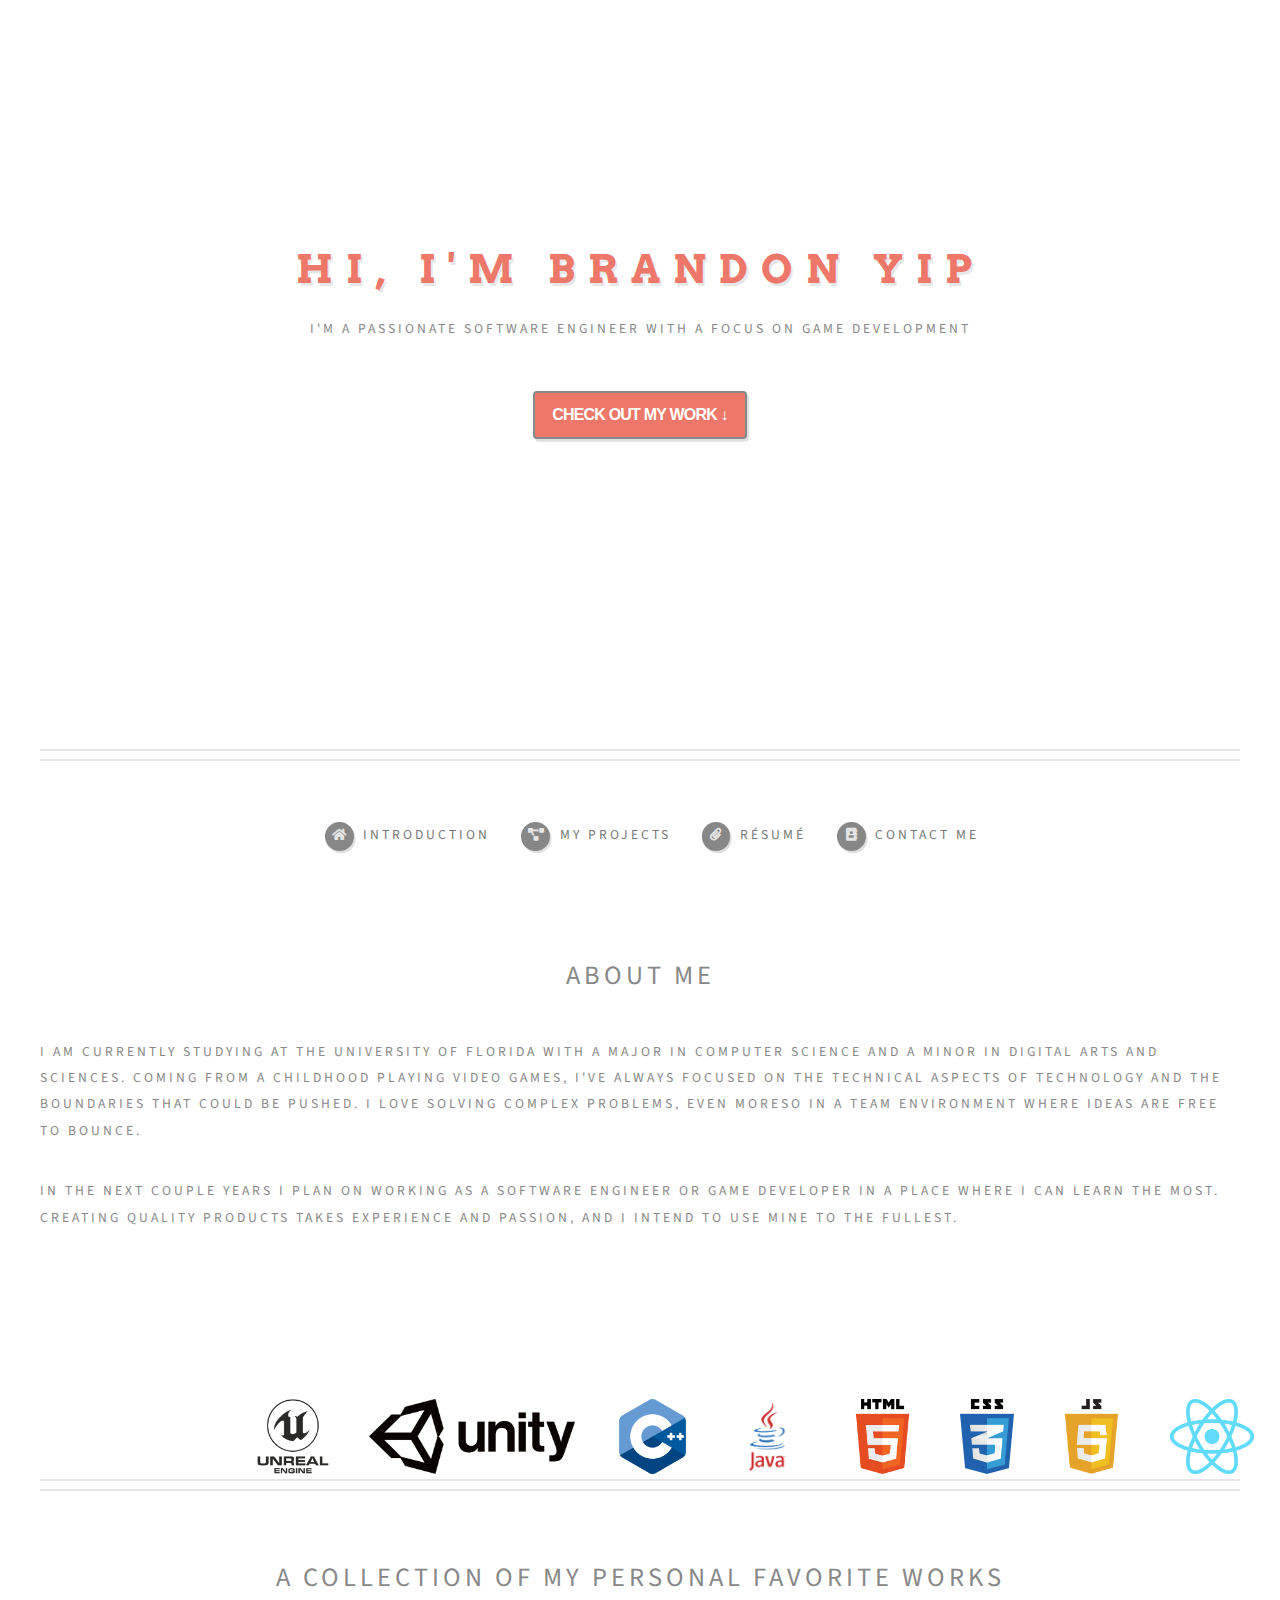
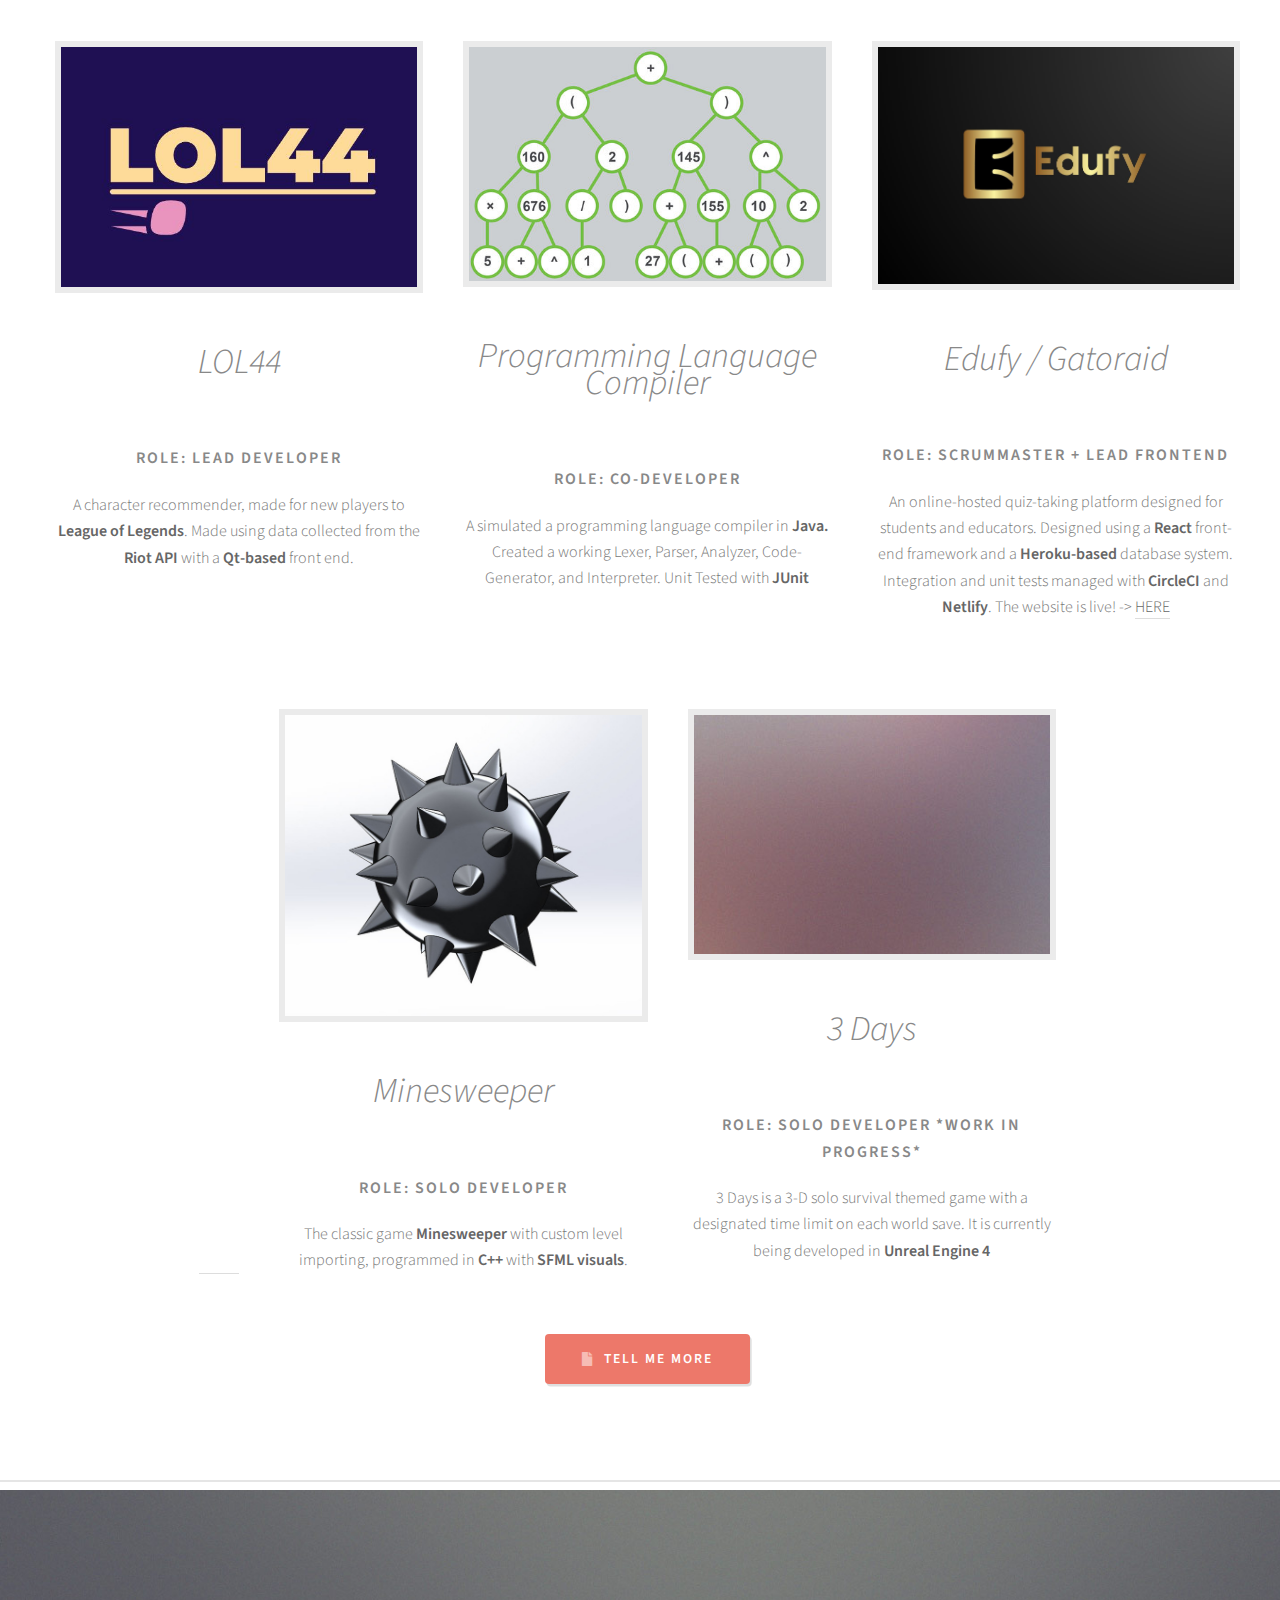
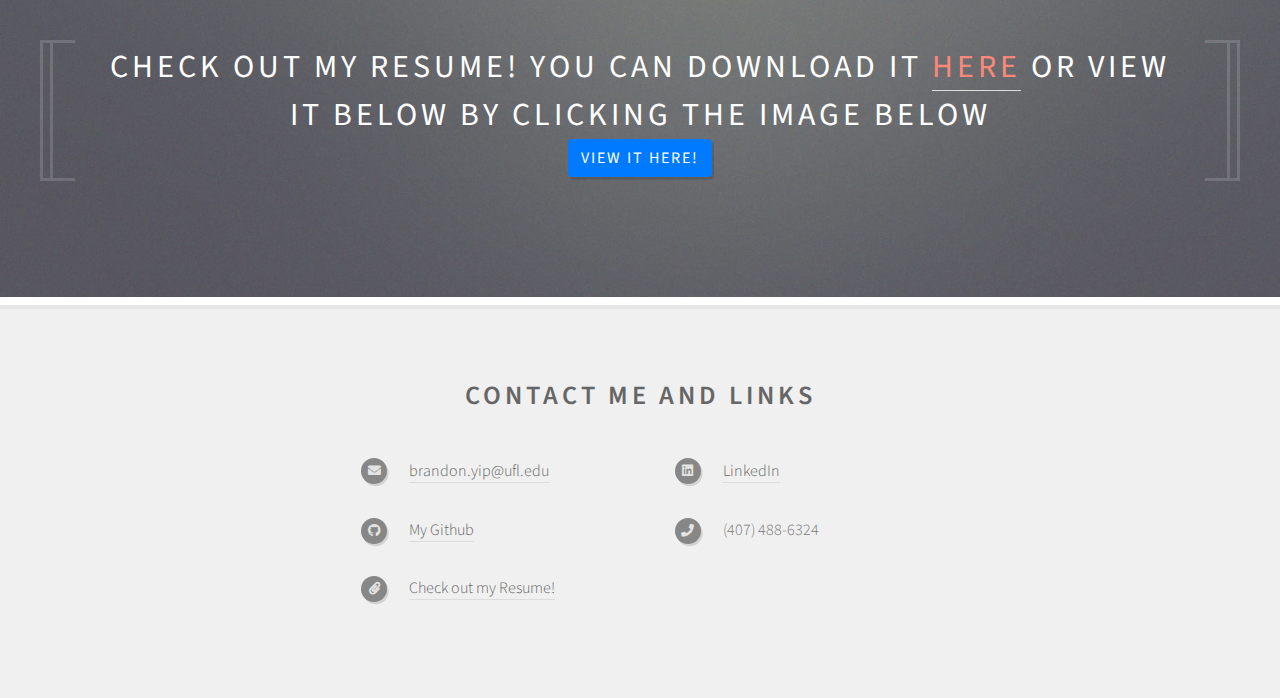
==== commit 55a0231f: "Update index.html" ====
--- a/index.html
+++ b/index.html
@@ -104,7 +104,7 @@
 								  <img class = "fronticons" src="images/unrealenginelogo.png" alt="UELOGO" style="width:100%">
 								</div>
 								<div class="column">
-								  <img class = "fronticons" src="images/unitylogo.png" alt="UNITYLOGO" style="width:100%">
+								  <img class = "fronticons" src="images/Unitylogo.png" alt="UNITYLOGO" style="width:100%">
 								</div>
 								<div class="column">
 									<img class = "fronticons" src="images/C++logo.png" alt="C++LOGO" style="width:100%">
@@ -113,7 +113,7 @@
 									<img class = "fronticons" src="images/Javalogo.png" alt="JAVALOGO" style="width:100%">
 								</div>
 								<div class="column">
-									<img class = "fronticons" src="images/htmllogo.png" alt="HTMLLOGO" style="width:100%">
+									<img class = "fronticons" src="images/Htmllogo.png" alt="HTMLLOGO" style="width:100%">
 								</div>
 								<div class="column">
 									<img class = "fronticons" src="images/csslogo.png" alt="CSSLOGO" style="width:100%">
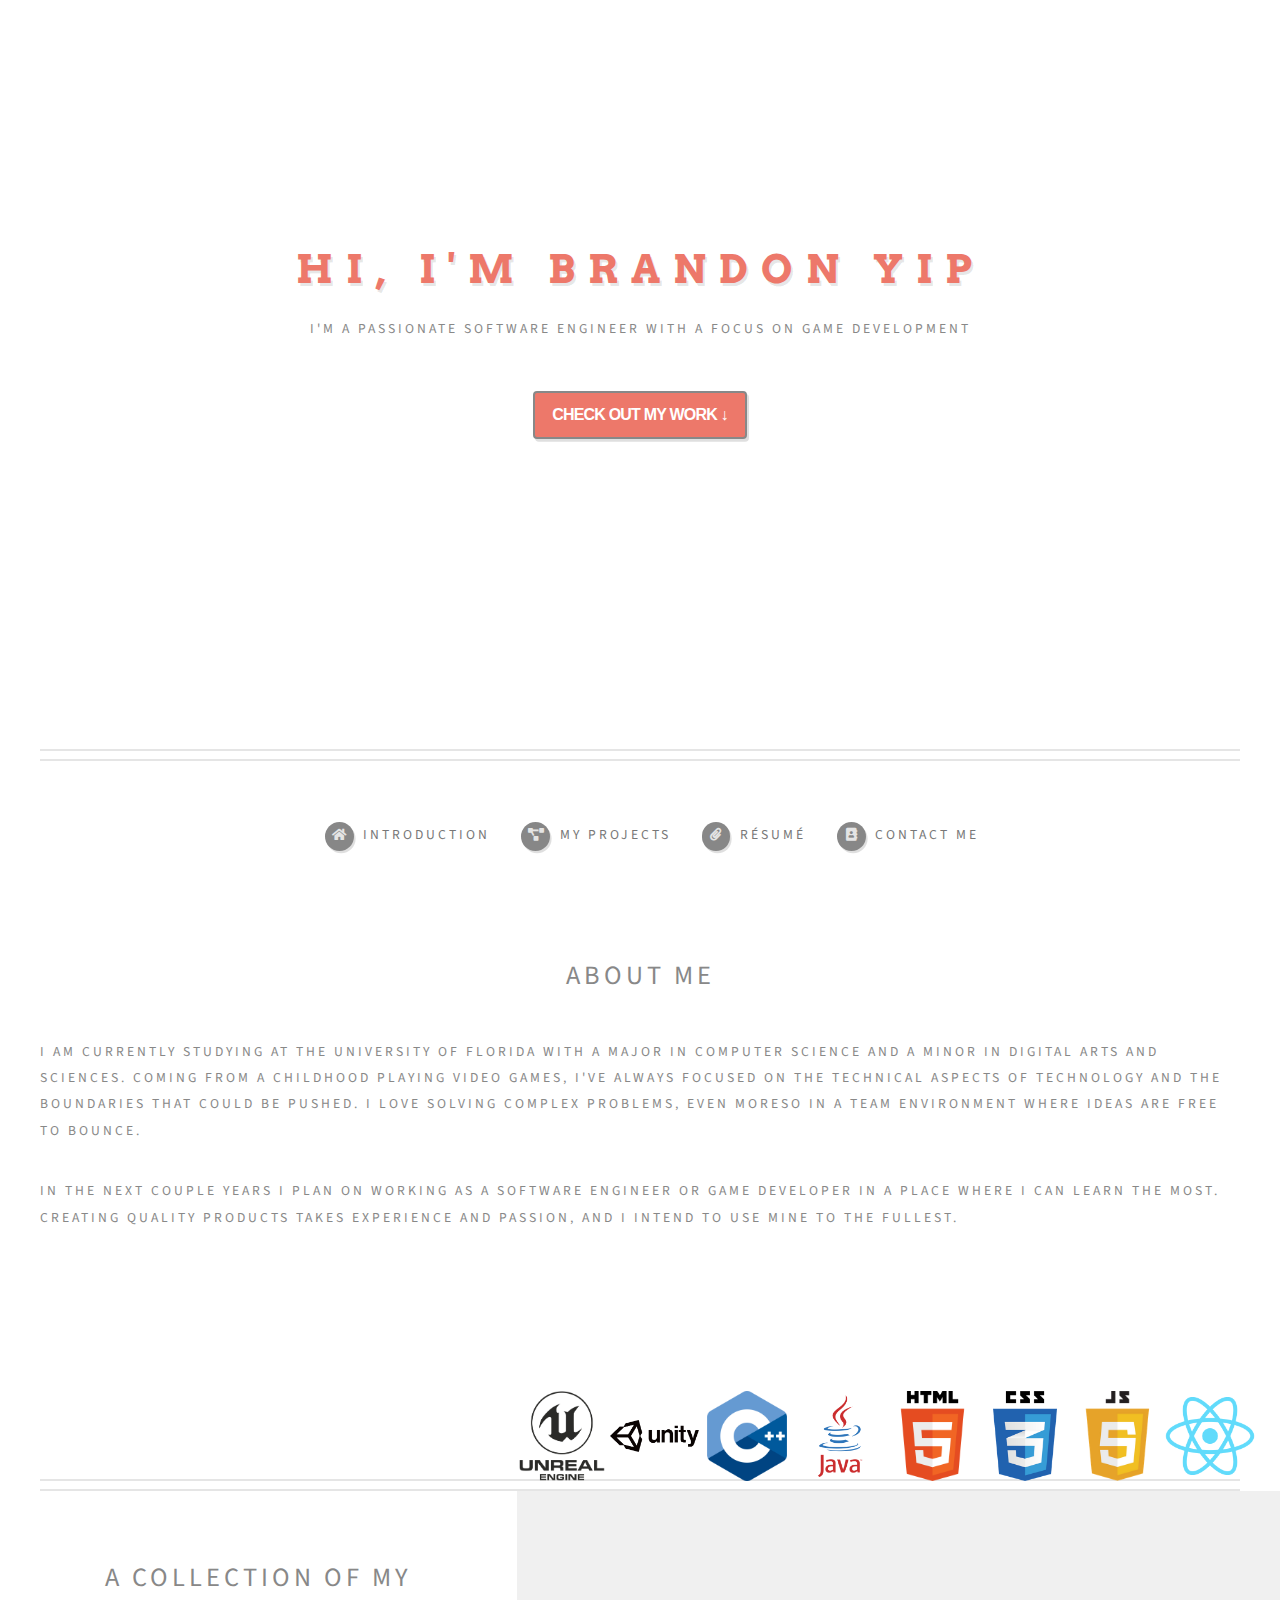
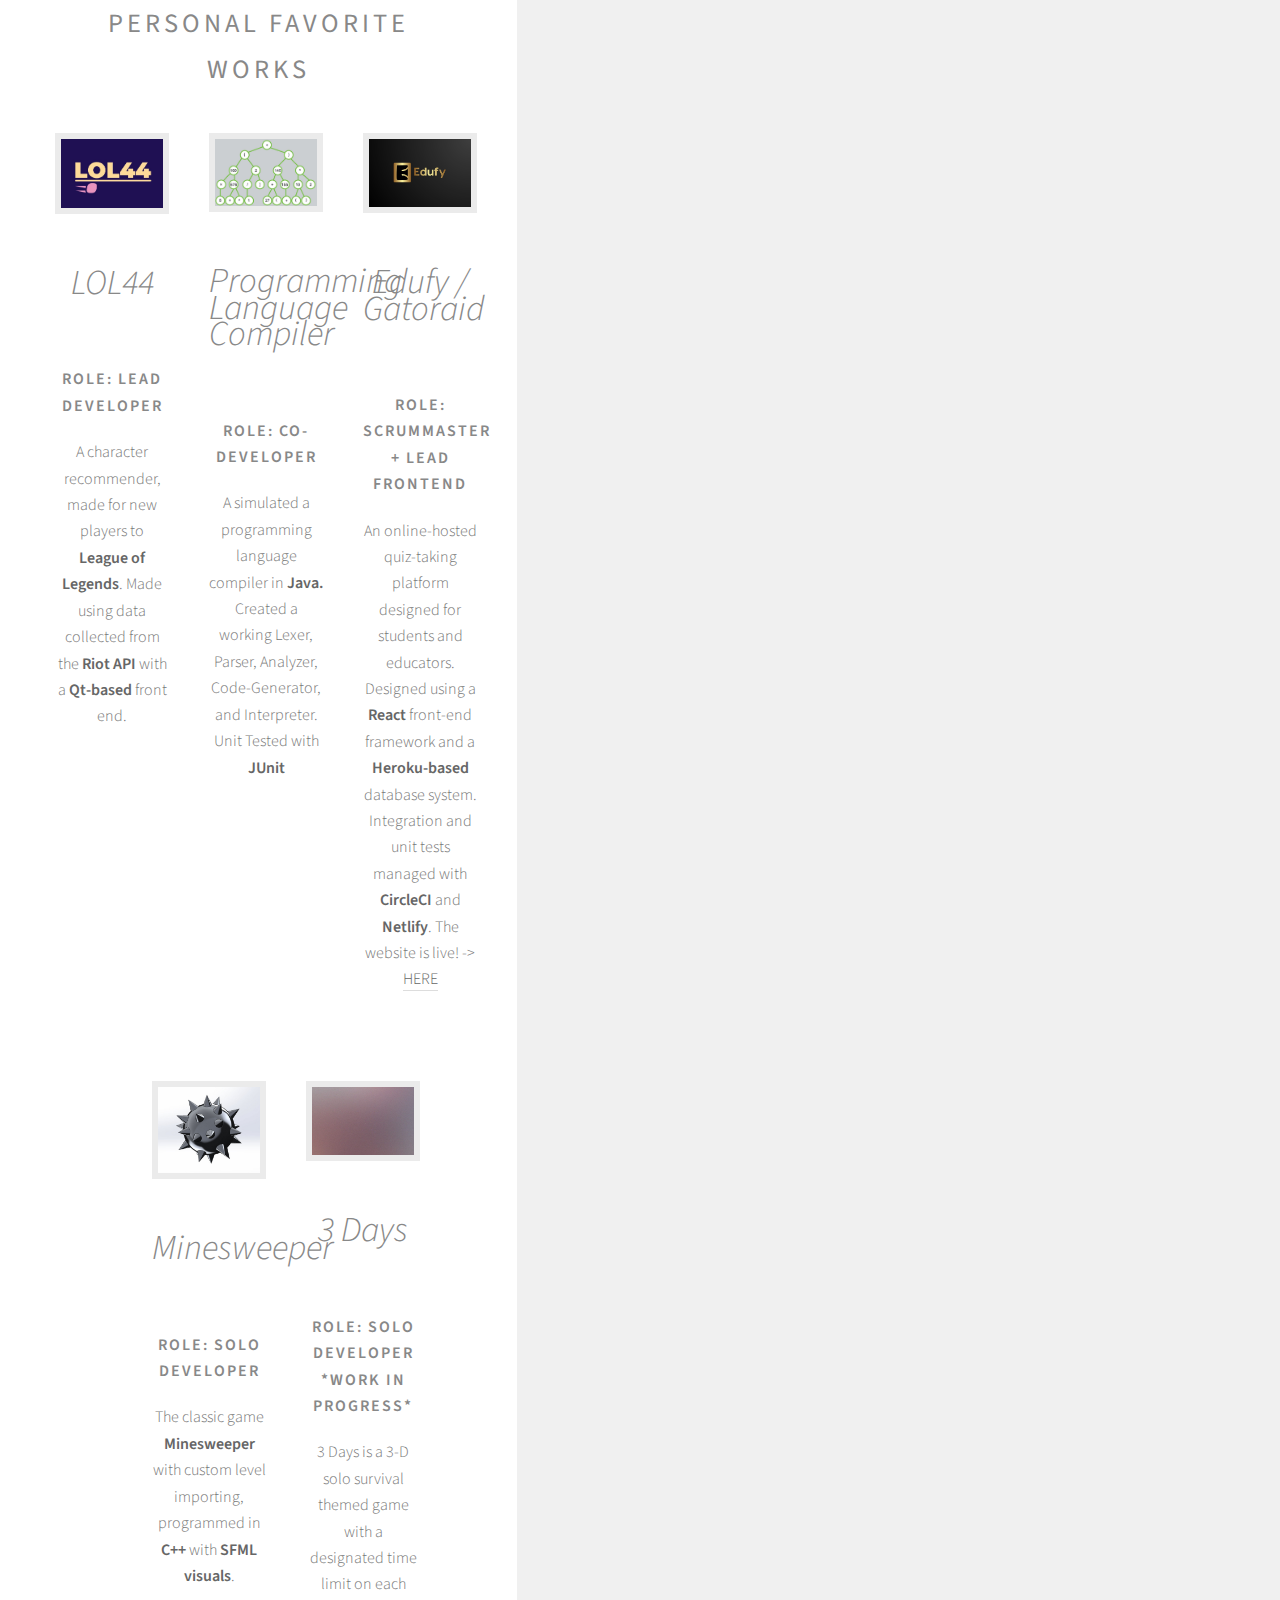
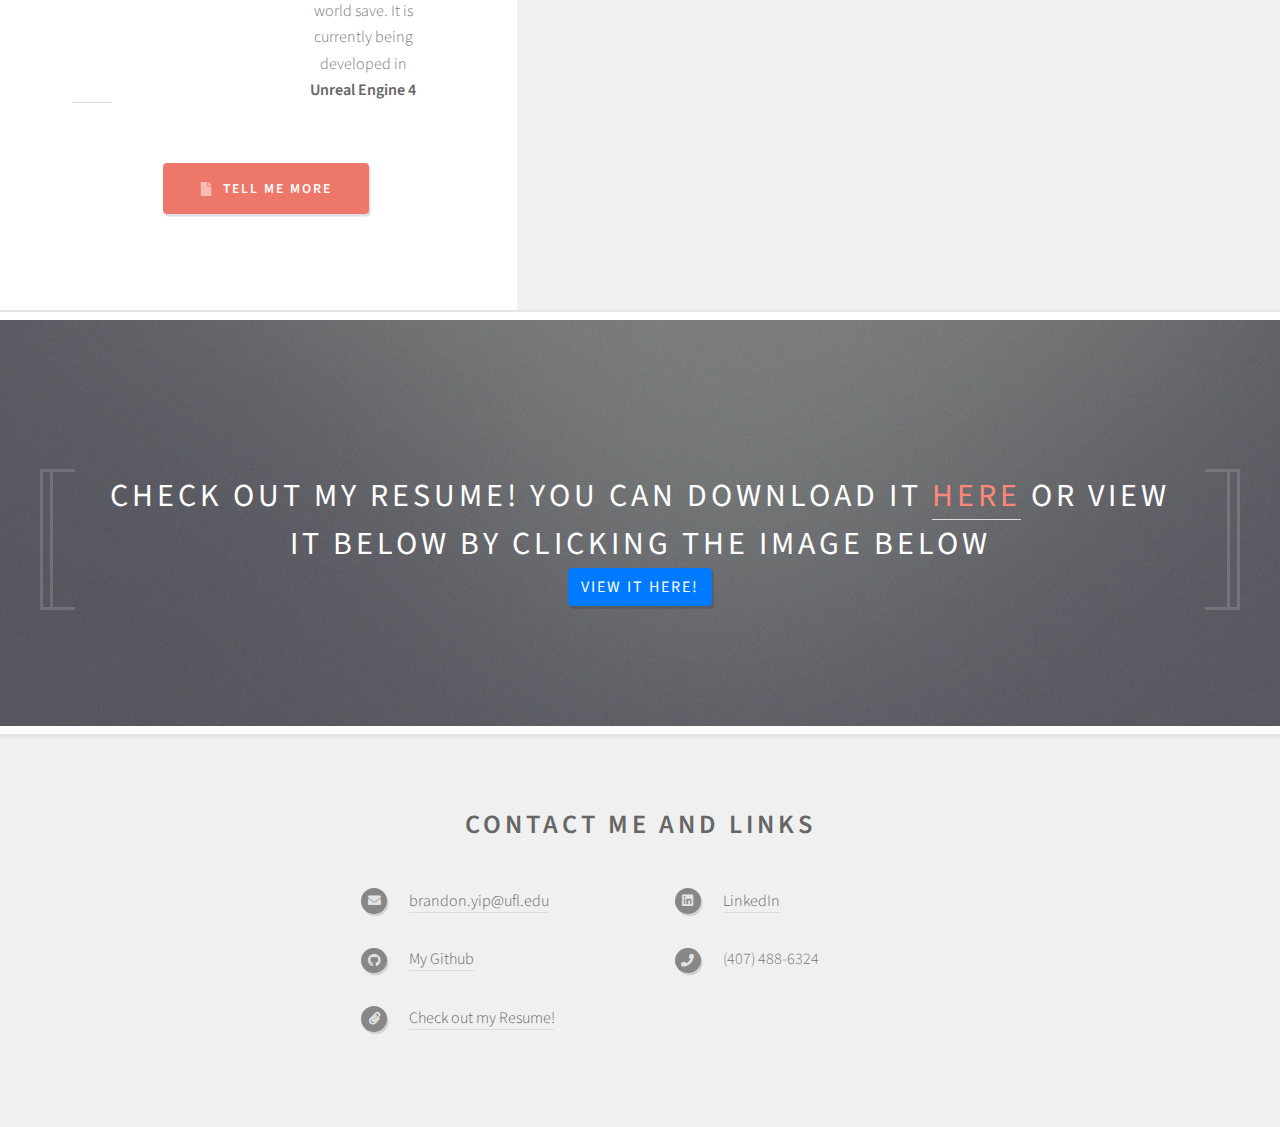
==== commit ddbcb5be: "Icons for mobile" ====
--- a/index.html
+++ b/index.html
@@ -94,39 +94,20 @@
 						
 
 							
-							<div class="row" style="float:right; padding-top: 2%;">
-
-
-
-
-
-								<div class="column">
-								  <img class = "fronticons" src="images/unrealenginelogo.png" alt="UELOGO" style="width:100%">
-								</div>
-								<div class="column">
-								  <img class = "fronticons" src="images/Unitylogo.png" alt="UNITYLOGO" style="width:100%">
-								</div>
-								<div class="column">
-									<img class = "fronticons" src="images/C++logo.png" alt="C++LOGO" style="width:100%">
-								</div>
-								<div class="column">
-									<img class = "fronticons" src="images/Javalogo.png" alt="JAVALOGO" style="width:100%">
-								</div>
-								<div class="column">
-									<img class = "fronticons" src="images/Htmllogo.png" alt="HTMLLOGO" style="width:100%">
-								</div>
-								<div class="column">
-									<img class = "fronticons" src="images/csslogo.png" alt="CSSLOGO" style="width:100%">
-								</div>
-								<div class="column">
-									<img class = "fronticons" src="images/javascriptlogo.png" alt="JSLOGO" style="width:100%">
-								</div>
-								<div class="column">
-									<img class = "fronticons" src="images/reactlogo.png" alt="REACTLOGO" style="width:100%">
-								</div>
-								 
-
-								
+							<div class="row" style="float:right; height:5%">
+
+								<div class="example example-contain">
+									<img class = "fronticons" src="images/unrealenginelogo.png" alt="UELOGO">
+									<img class = "fronticons" src="images/Unitylogo.png" alt="UNITYLOGO" >
+									<img class = "fronticons" src="images/C++logo.png" alt="C++LOGO" >
+									<img class = "fronticons" src="images/Javalogo.png" alt="JAVALOGO" >
+									<img class = "fronticons" src="images/Htmllogo.png" alt="HTMLLOGO">
+									<img class = "fronticons" src="images/csslogo.png" alt="CSSLOGO" >
+									<img class = "fronticons" src="images/javascriptlogo.png" alt="JSLOGO" >
+									<img class = "fronticons" src="images/reactlogo.png" alt="REACTLOGO">
+
+								  </div>
+
 							</div>
 
 						
--- a/assets/css/main.css
+++ b/assets/css/main.css
@@ -2874,8 +2874,8 @@
 .column-center{ display: inline-block; width: auto; }
 
 .fronticons{
-	width: 75px;
-	height: 75px;
+	width:10%;
+	height:10%;
 }
 
 .right-logos{
@@ -2884,7 +2884,23 @@
 }
 
 
-
+.example {
+	margin: 1em 0;
+	text-align: center;
+  }
+  
+  .example img {
+	width: 7vw;
+	height: 7vw;
+  }
+  
+  .example-cover img {
+	object-fit: cover;
+  }
+  
+  .example-contain img {
+	object-fit: contain;
+  }
 
 .button-59 {
   align-items: center;
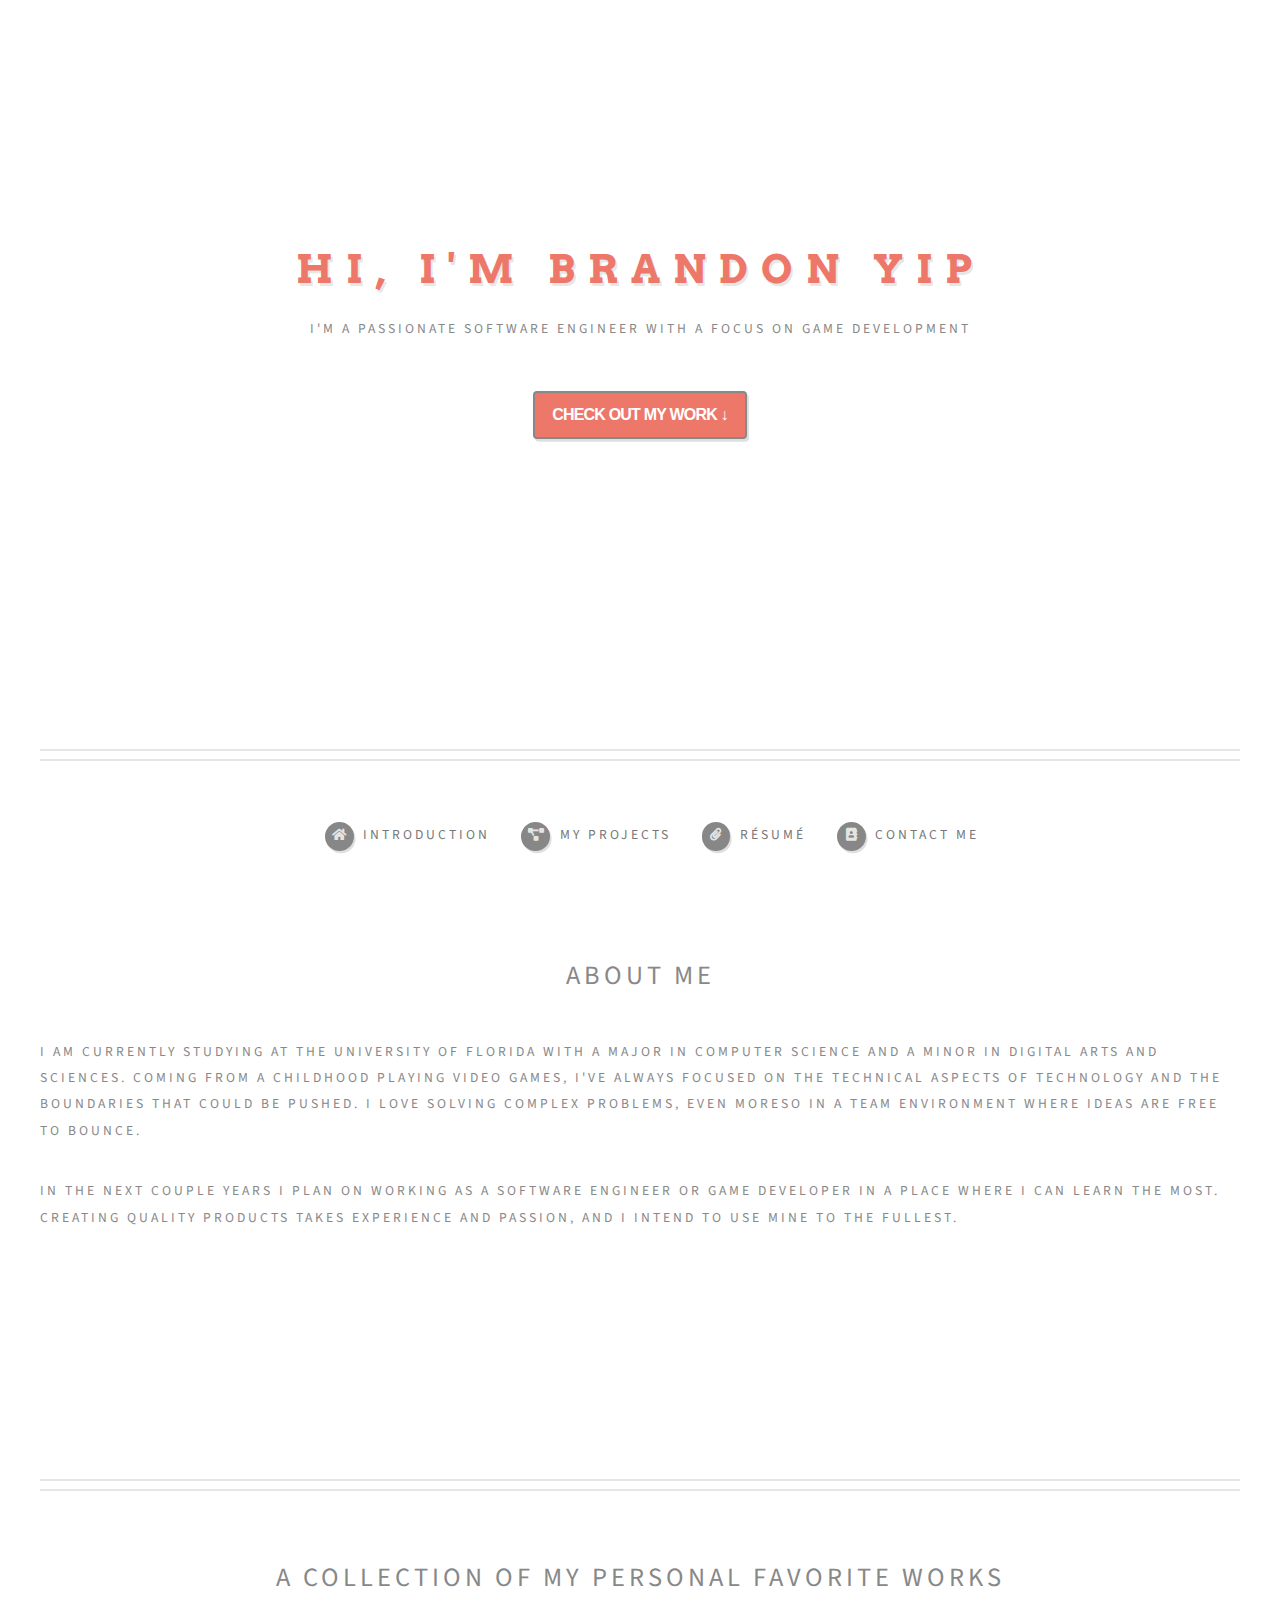
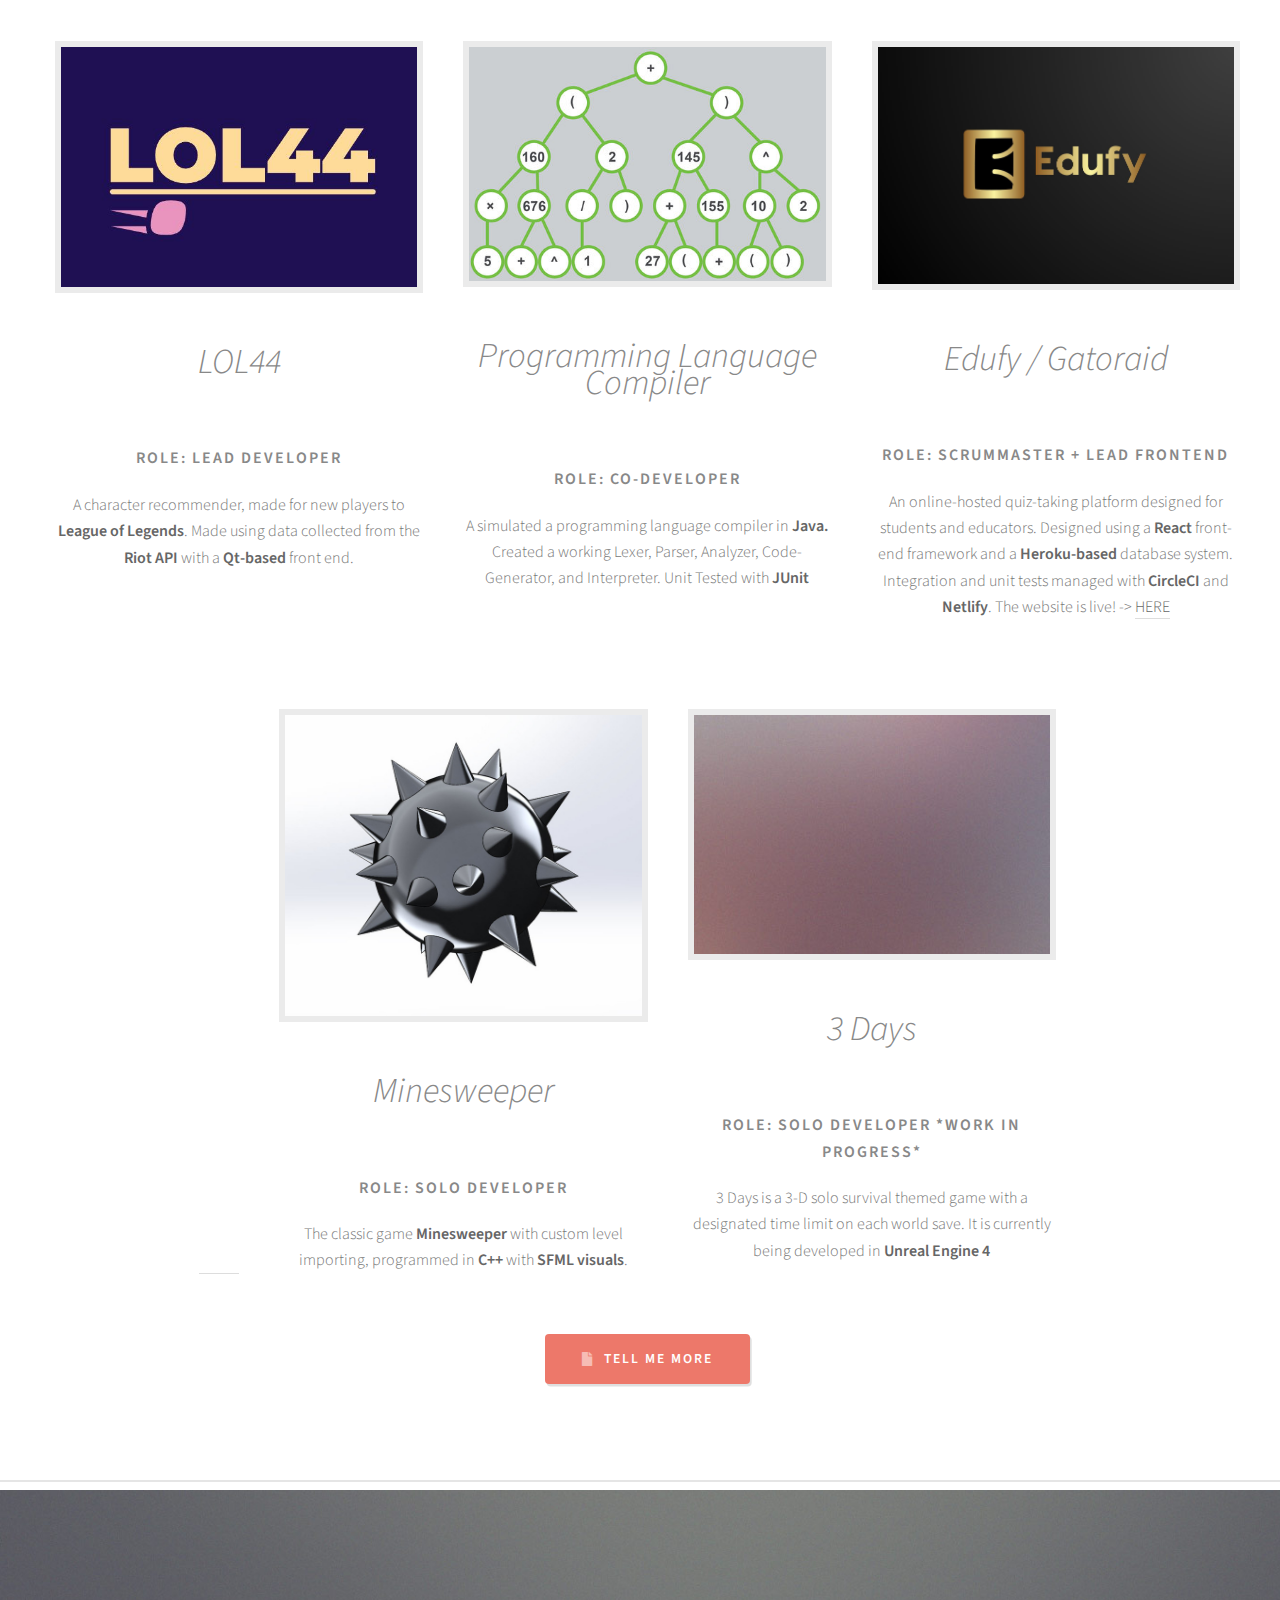
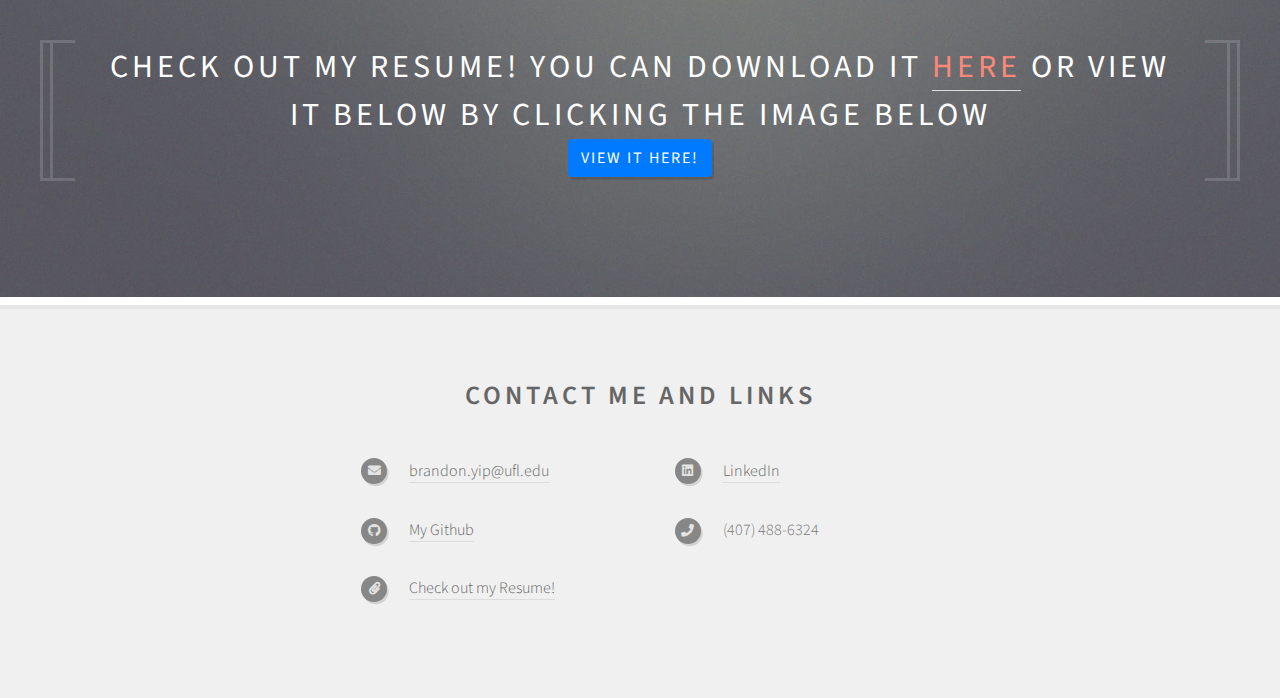
==== commit 1854dd88: "Update index.html" ====
--- a/index.html
+++ b/index.html
@@ -93,22 +93,7 @@
 							</div>
 						
 
-							
-							<div class="row" style="float:right; height:5%">
-
-								<div class="example example-contain">
-									<img class = "fronticons" src="images/unrealenginelogo.png" alt="UELOGO">
-									<img class = "fronticons" src="images/Unitylogo.png" alt="UNITYLOGO" >
-									<img class = "fronticons" src="images/C++logo.png" alt="C++LOGO" >
-									<img class = "fronticons" src="images/Javalogo.png" alt="JAVALOGO" >
-									<img class = "fronticons" src="images/Htmllogo.png" alt="HTMLLOGO">
-									<img class = "fronticons" src="images/csslogo.png" alt="CSSLOGO" >
-									<img class = "fronticons" src="images/javascriptlogo.png" alt="JSLOGO" >
-									<img class = "fronticons" src="images/reactlogo.png" alt="REACTLOGO">
-
-								  </div>
-
-							</div>
+											
 
 						
 						
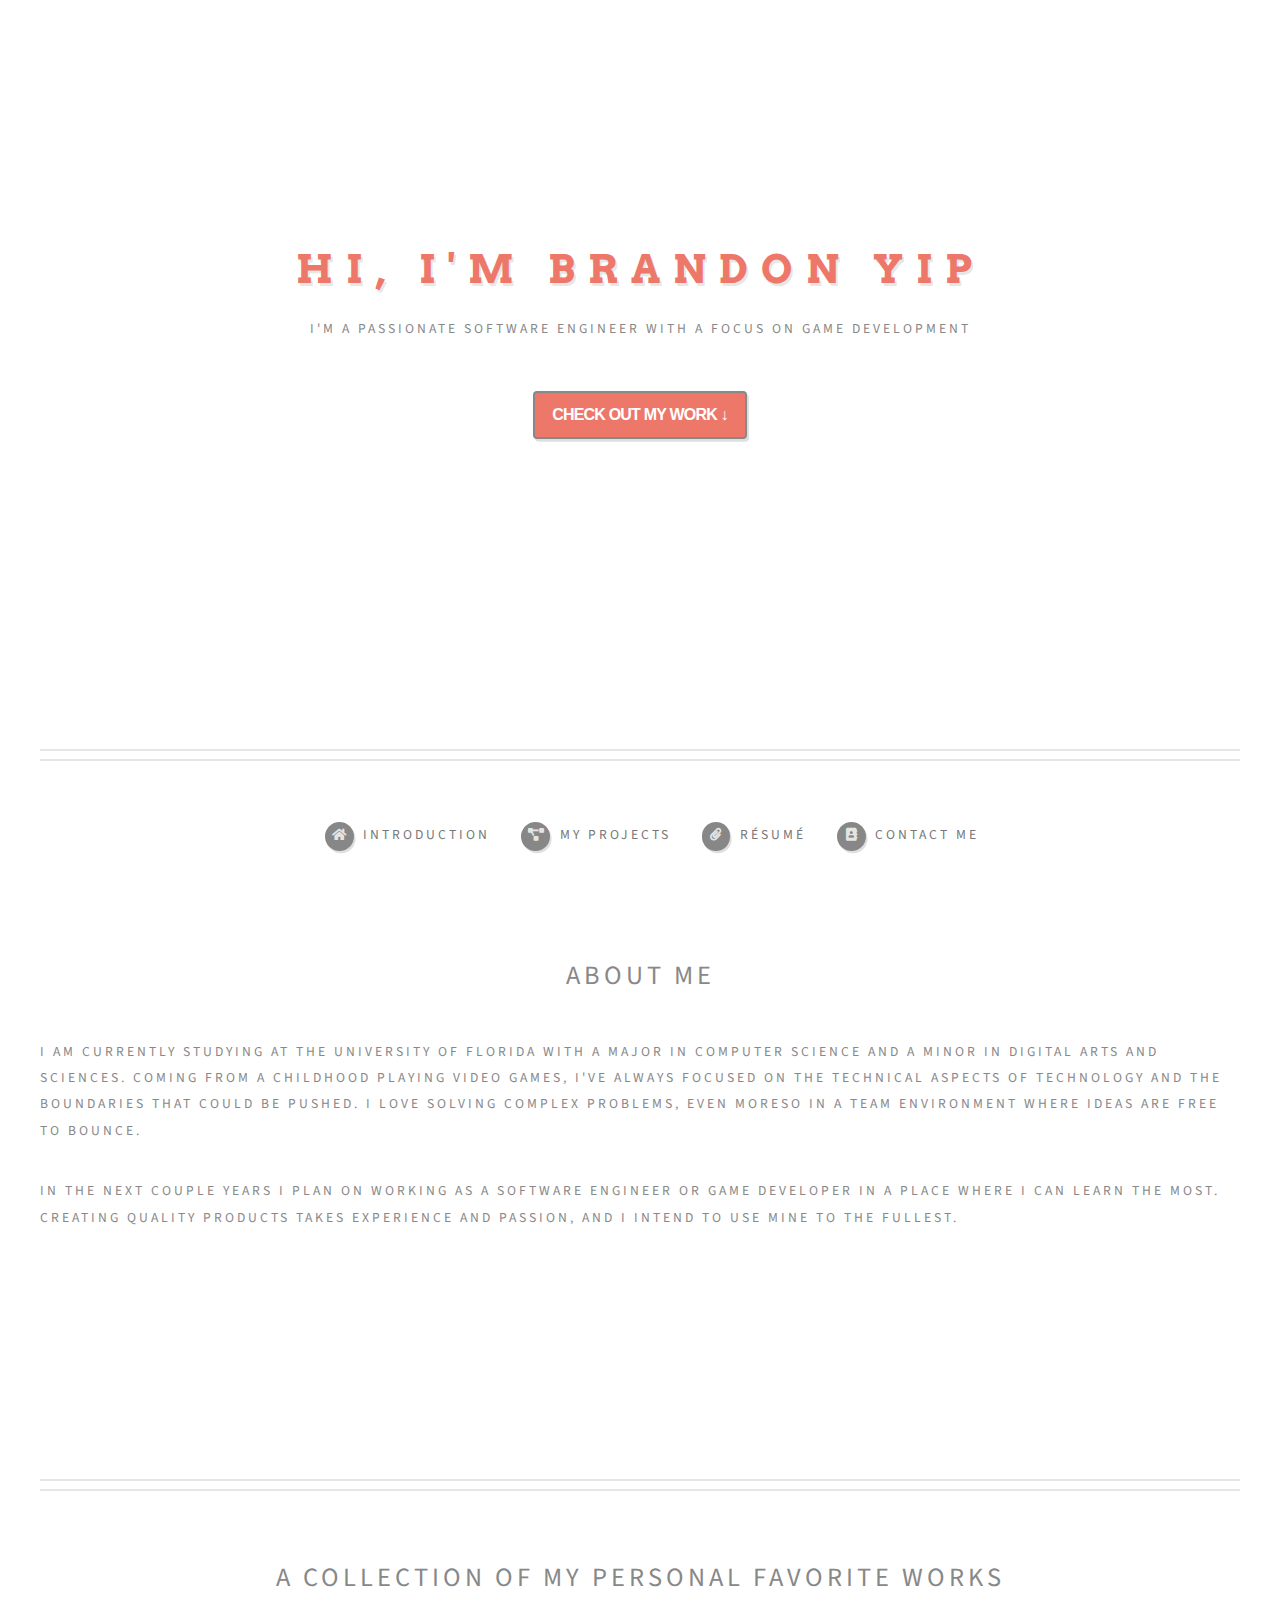
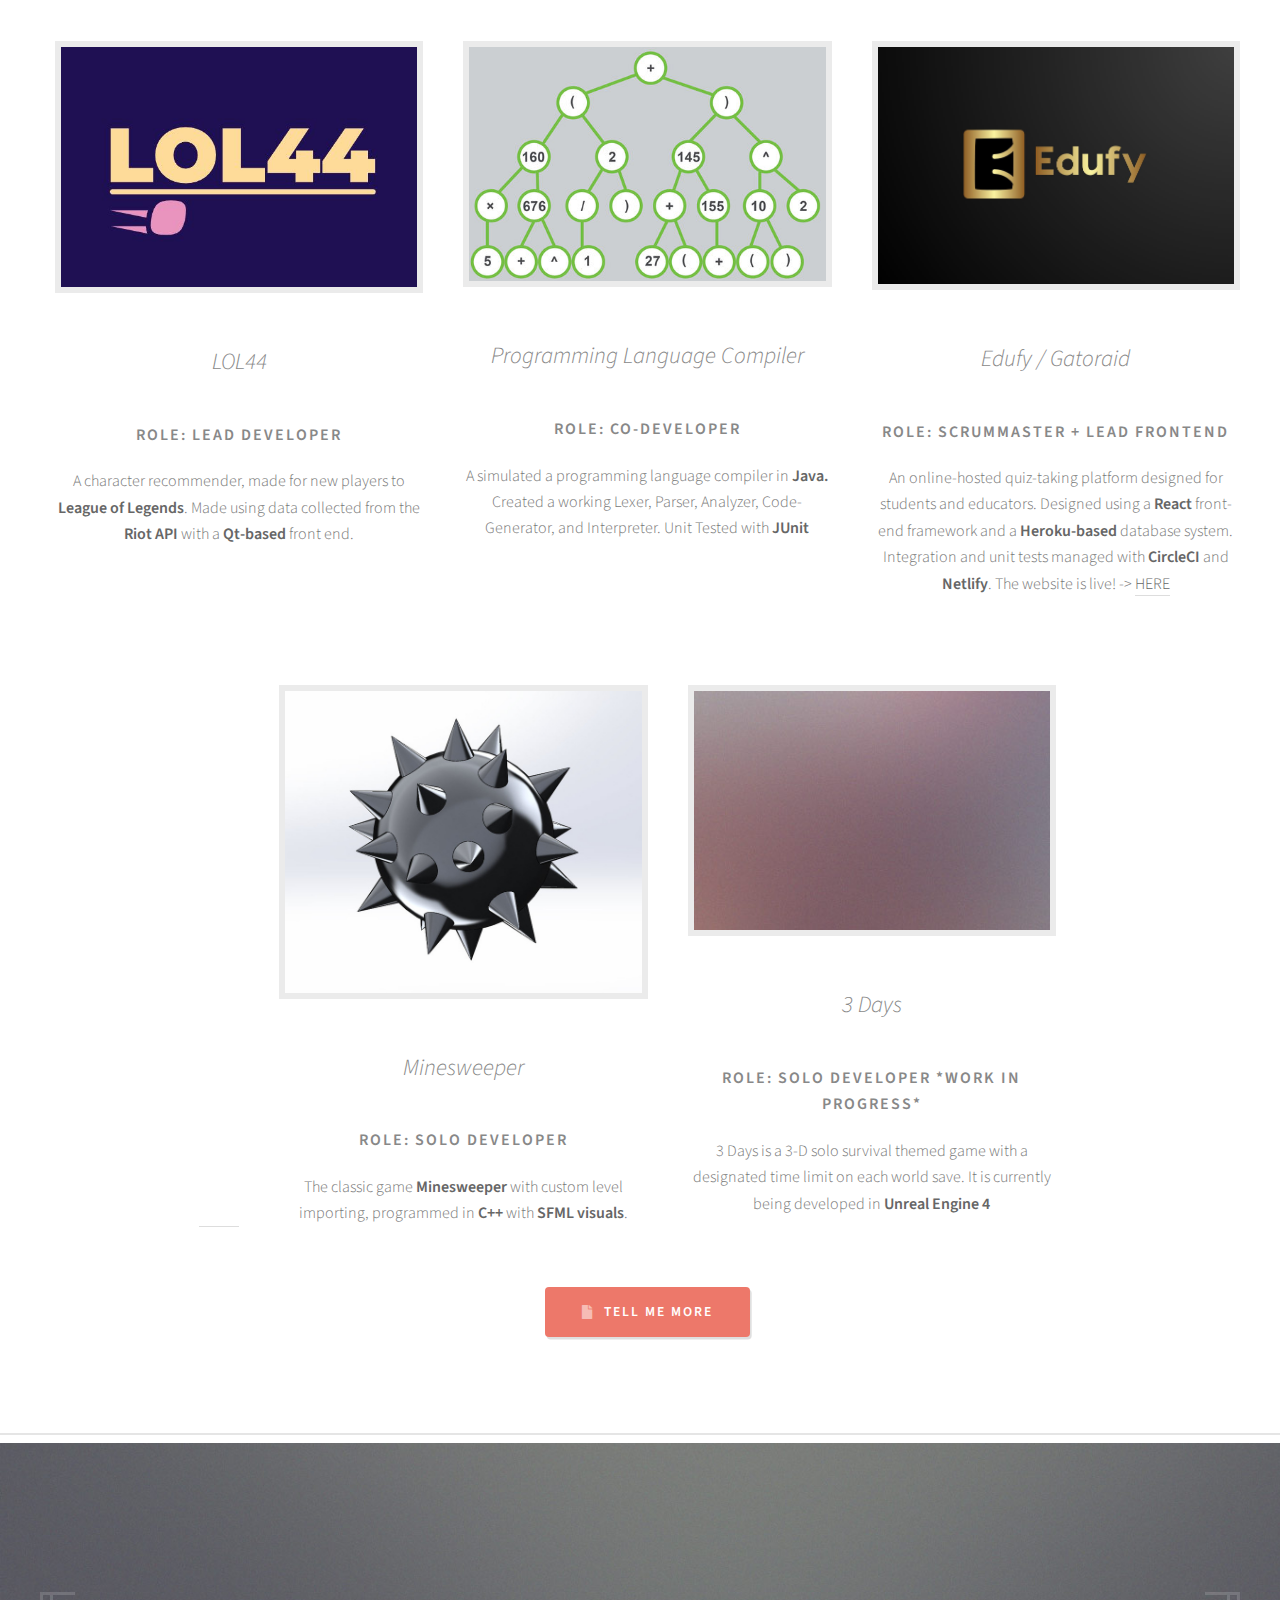
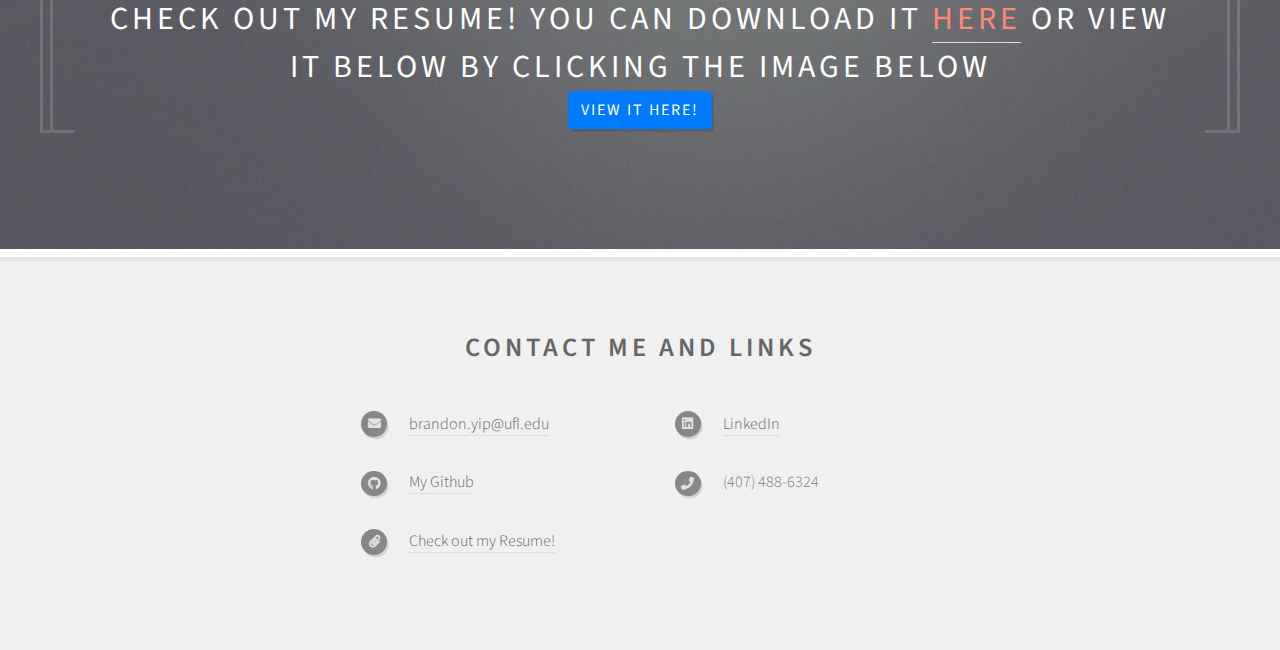
==== commit 09a1d715: "Update index.html" ====
--- a/index.html
+++ b/index.html
@@ -127,7 +127,7 @@
 
 							</div>
 							<div class="col-4 col-6-medium col-12-small">
-
+<!---->
 								
 								<!-- Feature -->
 									<section>
--- a/assets/css/main.css
+++ b/assets/css/main.css
@@ -2957,7 +2957,7 @@
 
 .projectheader{
 	color: #888;
-	font-size: 35px;
+	font-size: 145%;
 	font-style: bold;
 	font-style: oblique;
 }